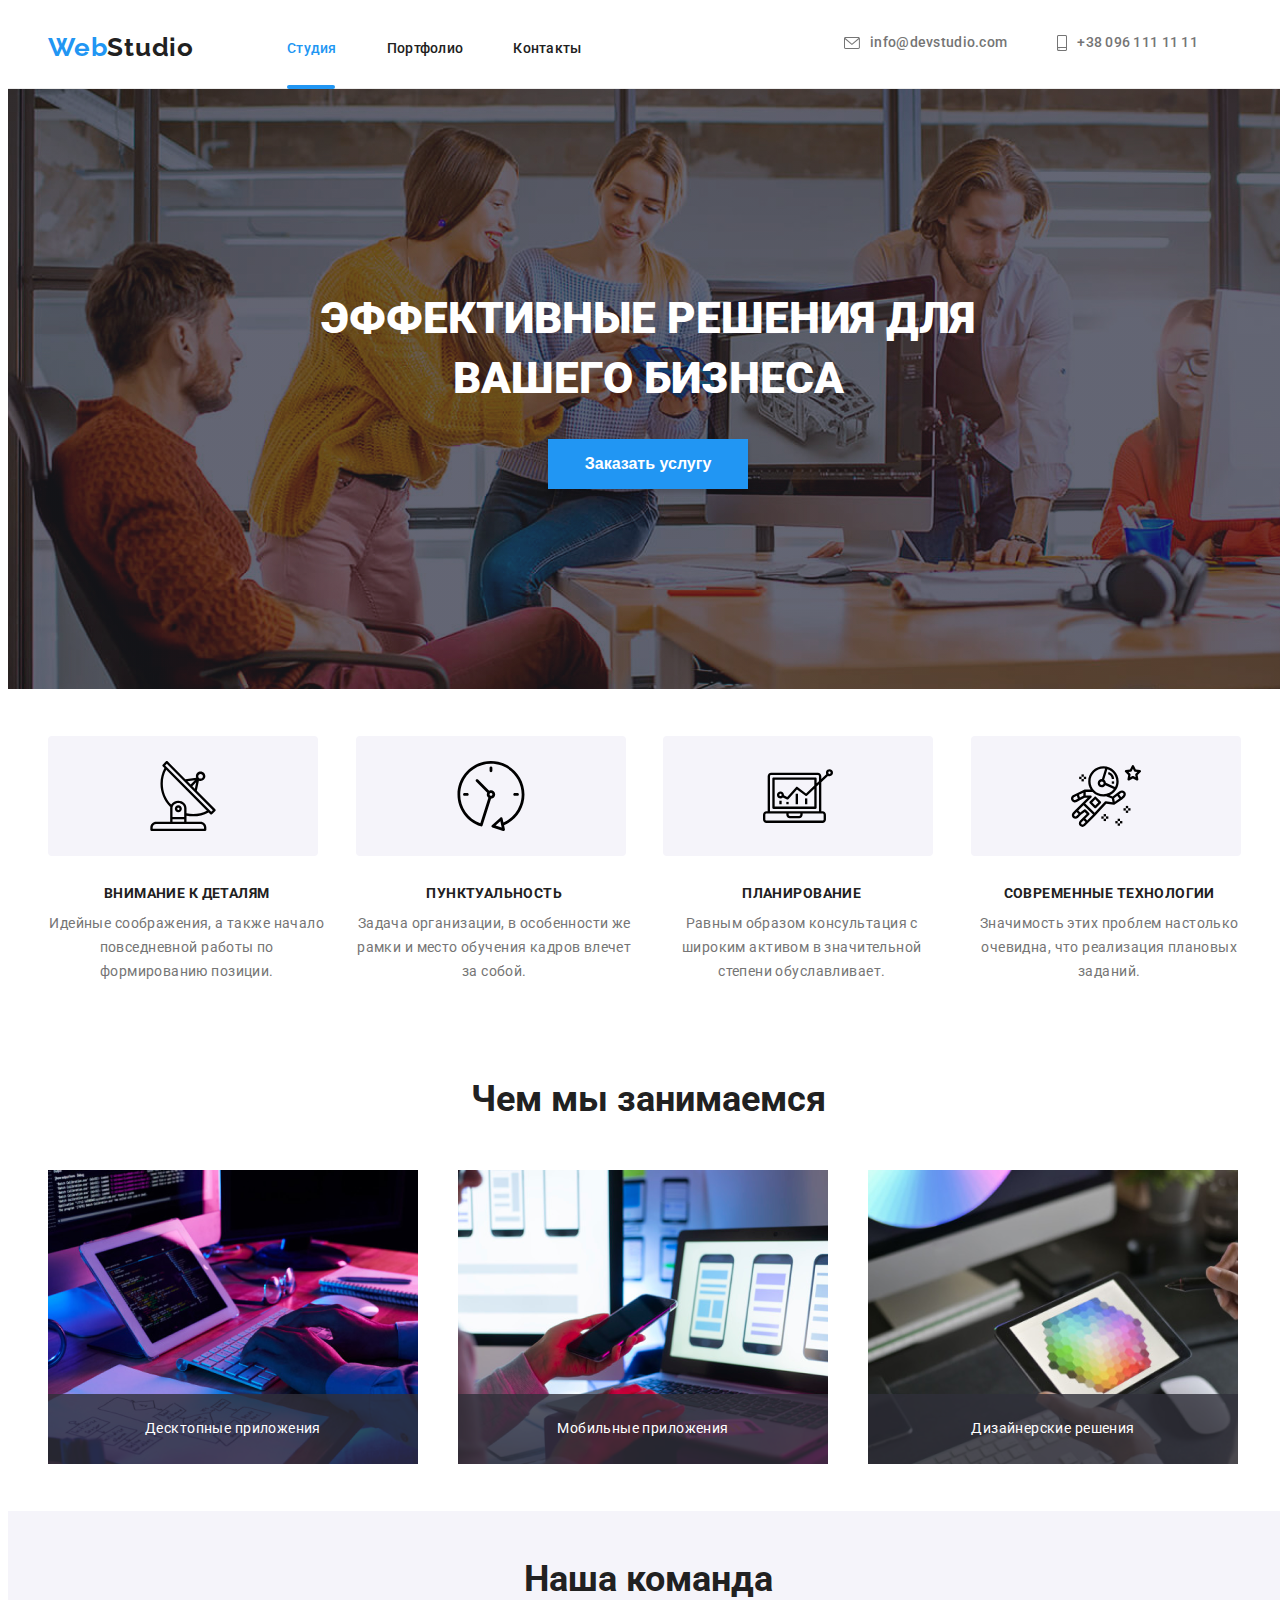
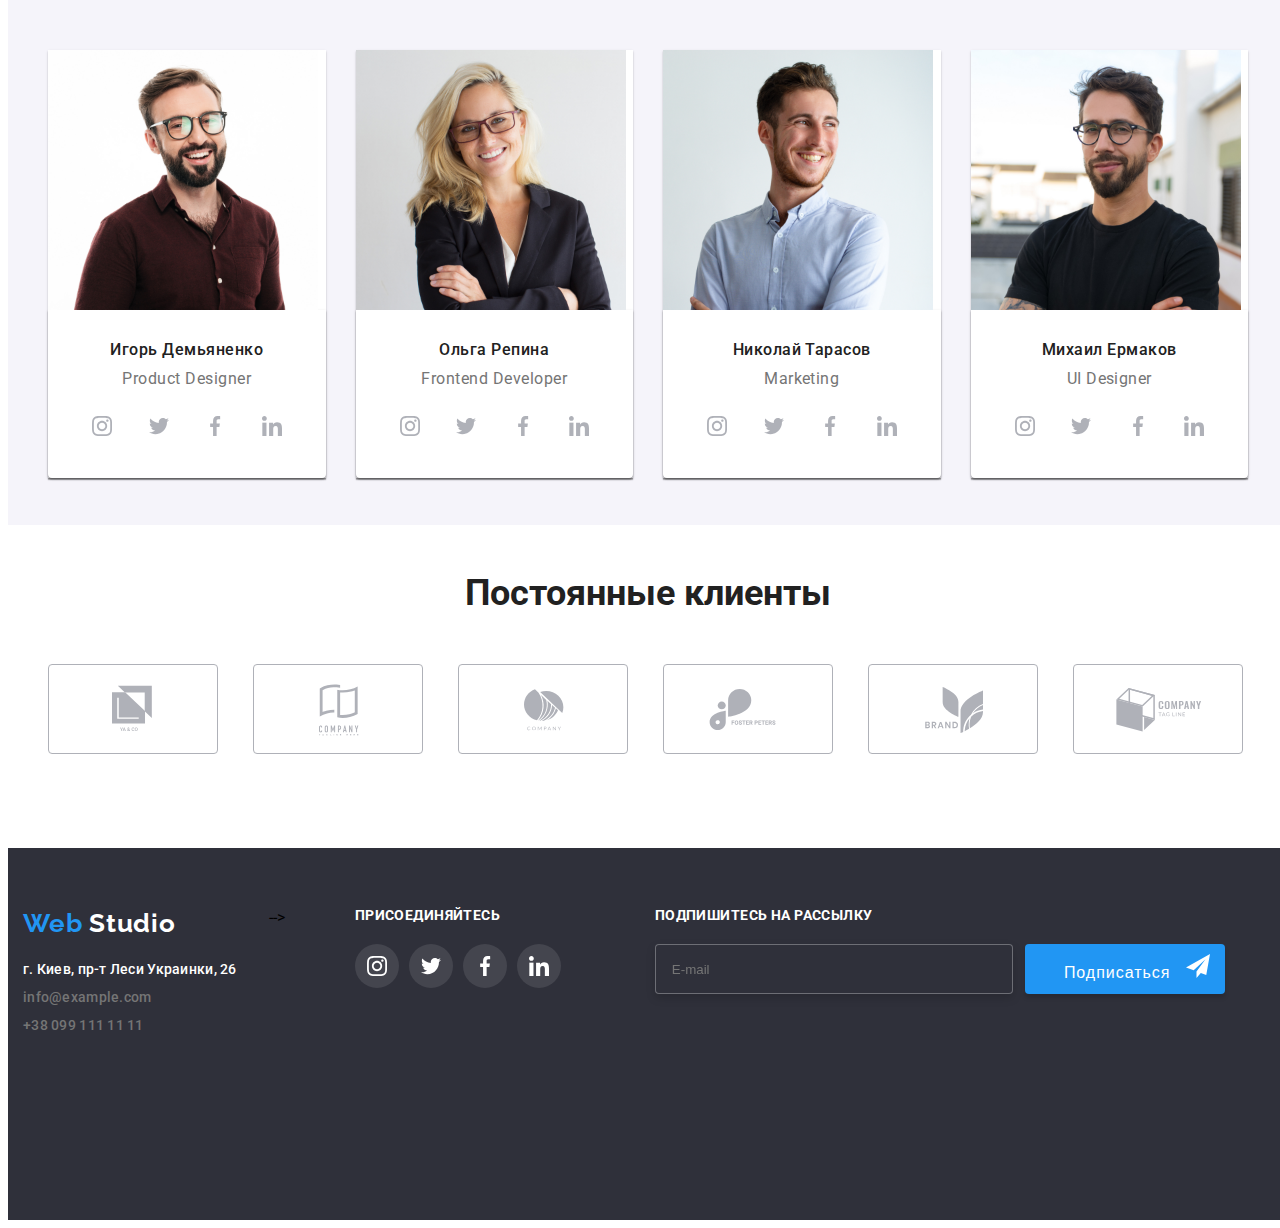
==== index.html @ 60b7816d "клонував репозиторій і скопіював в нього файли попередньої роботи" ====
<!DOCTYPE html>
<html lang="ru">
<head>
    <meta charset="UTF-8">
    <meta http-equiv="X-UA-Compatible" content="IE=edge">
    <meta name="viewport" content="width=device-width, initial-scale=1.0">
    <title>Студия</title>
    <link rel="preconnect" href="https://fonts.gstatic.com">
    <link
        href="https://fonts.googleapis.com/css2?family=Raleway:wght@700&family=Roboto:wght@400;500;700;900&display=swap"
        rel="stylesheet">
    <link rel="stylesheet" href="https://cdnjs.cloudflare.com/ajax/libs/modern-normalize/1.0.0/modern-normalize.min.css"
        integrity="sha512-ISS7cAi1PEhQ8jnbJpJZMd29NlhNj4AWYyLOSp2CE/CsHxTCu+r+t0D2yoJudVrd0/8fTVPUVDzY5Tvli75u/g=="
        crossorigin="anonymous" />
    <link
        rel="stylesheet"
        href="https://cdnjs.cloudflare.com/ajax/libs/animate.css/4.1.1/animate.min.css"
    />
    <link rel="stylesheet" href="./css/main.min.css">
</head>
<body>
    <header class="header">
        <div class="container">
            <nav class="navigation">
                <a class="logo link" href="" lang="en">Web<span class="logo-theme_light">Studio</span></a>
                <ul class="navigation__list list">
                    <li class="navigation__item">
                        <a class="navigation__link link active-link" href="">Студия</a>
                    </li>
                    <li class="navigation__item">
                        <a class="navigation__link link" href="./portfolio.html">Портфолио</a>
                    </li>
                    <li class="navigation__item">
                        <a class="navigation__link link" href="">Контакты</a>
                    </li>
                </ul>
            </nav>
            <a class="contact-link contact-list__link link" href="mailto:info@devstudio.com">
                <svg class="contact-list__icon">
                    <use href="./images/icons.svg#envelope"></use>
                </svg>
                info@devstudio.com
            </a>
            <a class="tel-link tel-list__link link" href="tel:+380961111111">
                <svg class="tel-list__icon">
                    <use href="./images/icons.svg#smartphone"></use>
                </svg>
                +38 096 111 11 11
            </a>
        </div>
    </header>
    <main>
        <!--HERO-->
        <section class="hero">
            <div class="container">
                <h1 class="hero__title">Эффективные решения для вашего бизнеса</h1>
                <button class="modal-btn" type="button" data-modal-open>Заказать услугу</button>
            </div>
        </section>
        <section class="section">
            <!--features-->
            <div class="container">
                <h2 class="visually-hidden">Особенности</h2>
                <ul class="features-list list">
                    <li class="features-list__item">
                        <div class="feature-container__list">
                            <svg class="features-list__icon">
                                <use href="./images/icons.svg#antenna"></use>
                            </svg>
                        </div>
                        <h3 class="titles-list">Внимание к деталям</h3>
                        <p class="titles-list__description">Идейные соображения, а также начало повседневной работы по
                            формированию позиции.</p>
                    </li>
                    <li class="features-list__item">
                        <div class="feature-container__list">
                            <svg class="features-list__icon">
                                <use href="./images/icons.svg#clock"></use>
                            </svg>
                        </div>
                        <h3 class="titles-list">Пунктуальность</h3>
                        <p class="titles-list__description">Задача организации, в особенности же рамки и место обучения
                            кадров влечет за собой.</p>
                    </li>
                    <li class="features-list__item">
                        <div class="feature-container__list">
                            <svg class="features-list__icon">
                                <use href="./images/icons.svg#diagram"></use>
                            </svg>
                        </div>
                        <h3 class="titles-list">Планирование</h3>
                        <p class="titles-list__description">Равным образом консультация с широким активом в значительной
                            степени обуславливает.</p>
                    </li>
                    <li class="features-list__item">
                        <div class="feature-container__list">
                            <svg class="features-list__icon">
                                <use href="./images/icons.svg#astronaut"></use>
                            </svg>
                        </div>
                        <h3 class="titles-list">Современные технологии</h3>
                        <p class="titles-list__description">Значимость этих проблем настолько очевидна, что реализация
                            плановых заданий.</p>
                    </li>
                </ul>
            </div>
        </section>
        <section class="section">
            <!--about-->
            <div class="container">
                <h2 class="title">Чем мы занимаемся</h2>
                <ul class="about-list list">
                    <li class="about-list__item">
                          <img src="./images/about/img.png" alt="Сотрудник работает за компьютером" width="370"
                            height="294">
                        <div class="about-list__wrapper">    
                          <p class="about-text_background">Десктопные приложения</p>
                        </div>    
                    </li>
                    <li class="about-list__item">
                          <img src="./images/about/img-1.png" alt="Сотрудник работает за компьютером" width="370"
                            height="294">
                        <div class="about-list__wrapper">    
                          <p class="about-text_background">Мобильные приложения</p>
                        </div>    
                    </li>
                    <li class="about-list__item">
                         <img src="./images/about/img-2.png" alt="Сотрудник работает за компьютером" width="370"
                            height="294">
                            <div class="about-list__wrapper">
                              <p class="about-text_background">Дизайнерские решения</p>
                            </div>    
                    </li>
                </ul>
            </div>
        </section>
        <section class="section team">
            <!--team-->
            <div class="container">
                <h2 class="title">Наша команда</h2>
                <ul class="team-list list">
                    <li class="team-list__item">
                        <img src="./images/team/igor.jpg" alt="Дизайнер продуктов" width="270" height="260">
                         <div class="team-container">
                            <h4 class="team__title">Игорь Демьяненко</h4>
                            <p class="team-title-description" lang="en">Product Designer</p>
                            <ul class="social-list list">
                                <li class="social-list-item">
                                    <a href="" class="social-list__link link">
                                        <svg class="social-list__icon">
                                            <use href="./images/icons.svg#instagram"></use>
                                        </svg>
                                    </a>
                                </li>
                                <li class="social-list__item">
                                    <a href="" class="social-list__link link">
                                        <svg class="social-list__icon">
                                            <use href="./images/icons.svg#twitter"></use>
                                        </svg>
                                    </a>
                                </li>
                                <li class="social-list__item">
                                    <a href="" class="social-list__link link">
                                        <svg class="social-list__icon">
                                            <use href="./images/icons.svg#facebook"></use>
                                        </svg>
                                    </a>
                                </li>
                                <li class="social-list__item">
                                    <a href="" class="social-list__link link">
                                        <svg class="social-list__icon">
                                            <use href="./images/icons.svg#linkedin"></use>
                                        </svg>
                                    </a>
                                </li>
                            </ul>
                        </div>
                    </li>
                    <li class="team-list__item">
                        <img src="./images/team/olga.jpg" alt="Разработчик интерфейса" width="270" height="260">
                        <div class="team-container">
                            <h4 class="team__title">Ольга Репина</h4>
                            <p class="team-title-description" lang="en">Frontend Developer</p>
                            <ul class="social-list list">
                                <li class="social-list__item">
                                    <a href="" class="social-list__link link">
                                        <svg class="social-list__icon">
                                            <use href="./images/icons.svg#instagram"></use>
                                        </svg>
                                    </a>
                                </li>
                                <li class="social-list__item">
                                    <a href="" class="social-list__link link">
                                        <svg class="social-list__icon">
                                            <use href="./images/icons.svg#twitter"></use>
                                        </svg>
                                    </a>
                                </li>
                                <li class="social-list__item">
                                    <a href="" class="social-list__link link">
                                        <svg class="social-list__icon">
                                            <use href="./images/icons.svg#facebook"></use>
                                        </svg>
                                    </a>
                                </li>
                                <li class="social-list__item">
                                    <a href="" class="social-list__link link">
                                        <svg class="social-list__icon">
                                            <use href="./images/icons.svg#linkedin"></use>
                                        </svg>
                                    </a>
                                </li>
                            </ul>
                        </div>
                    </li>
                    <li class="team-list__item">
                        <img src="./images/team/nicholas.jpg" alt="Маркетинг" width="270" height="260">
                        <div class="team-container">
                            <h4 class="team__title">Николай Тарасов</h4>
                            <p class="team-title-description" lang="en">Marketing</p>
                            <ul class="social-list list">
                                <li class="social-list__item">
                                    <a href="" class="social-list__link link">
                                        <svg class="social-list__icon">
                                            <use href="./images/icons.svg#instagram"></use>
                                        </svg>
                                    </a>
                                </li>
                                <li class="social-list__item">
                                    <a href="" class="social-list__link link">
                                        <svg class="social-list__icon">
                                            <use href="./images/icons.svg#twitter"></use>
                                        </svg>
                                    </a>
                                </li>
                                <li class="social-list__item">
                                    <a href="" class="social-list__link link">
                                        <svg class="social-list__icon">
                                            <use href="./images/icons.svg#facebook"></use>
                                        </svg>
                                    </a>
                                </li>
                                <li class="social-list__item">
                                    <a href="" class="social-list__link link">
                                        <svg class="social-list__icon">
                                            <use href="./images/icons.svg#linkedin"></use>
                                        </svg>
                                    </a>
                                </li>
                            </ul>
                        </div>
                    </li>
                    <li class="team-list__item">
                        <img src="./images/team/mykhailo.jpg" alt="Дизайнер интерфейса пользователя" width="270"
                            height="260">
                        <div class="team-container">
                            <h4 class="team__title">Михаил Ермаков</h4>
                            <p class="team-title-description" lang="en">UI Designer</p>
                            <ul class="social-list list">
                                <li class="social-list__item">
                                    <a href="" class="social-list__link link">
                                        <svg class="social-list__icon">
                                            <use href="./images/icons.svg#instagram"></use>
                                        </svg>
                                    </a>
                                </li>
                                <li class="social-list__item">
                                    <a href="" class="social-list__link link">
                                        <svg class="social-list__icon">
                                            <use href="./images/icons.svg#twitter"></use>
                                        </svg>
                                    </a>
                                </li>
                                <li class="social-list__item">
                                    <a href="" class="social-list__link link">
                                        <svg class="social-list__icon">
                                            <use href="./images/icons.svg#facebook"></use>
                                        </svg>
                                    </a>
                                </li>
                                <li class="social-list__item">
                                    <a href="" class="social-list__link link">
                                        <svg class="social-list__icon">
                                            <use href="./images/icons.svg#linkedin"></use>
                                        </svg>
                                    </a>
                                </li>
                            </ul>
                        </div>
                    </li>
                </ul>
            </div>
        </section>
        <section class="section clients">
            <!--our clients-->
            <div class="container">
                <h2 class="title">Постоянные клиенты</h2>
                <ul class="clients-list list">
                    <li class="clients-list__item">
                        <div class="clients-logo">
                            <a class="clients-logo__link">
                            <svg class="clients-logo__icon" width="44" height="50">
                                <use href="./images/icons.svg#logo1"></use>
                            </svg>
                            </a>
                        </div>
                    </li>
                    <li class="clients-list__item">
                        <div class="clients-logo">
                            <a class="clients-logo__link">
                            <svg class="clients-logo__icon" width="40" height="52">
                                <use href="./images/icons.svg#logo2"></use>
                            </svg>
                            </a>
                        </div>
                    </li>
                    <li class="clients-list__item">
                        <div class="clients-logo">
                            <a class="clients-logo__link">
                            <svg class="clients-logo__icon" width="40" height="42">
                                <use href="./images/icons.svg#logo3"></use>
                            </svg>
                            </a>
                        </div>
                    </li>
                    <li class="clients-list__item">
                        <div class="clients-logo">
                            <a class="clients-logo__link">
                            <svg class="clients-logo__icon" width="80" height="42">
                                <use href="./images/icons.svg#logo4"></use>
                            </svg>
                            </a>
                        </div>
                    </li>
                    <li class="clients-list__item">
                        <div class="clients-logo">
                            <a class="clients-logo__link">
                            <svg class="clients-logo__icon" width="58" height="46">
                                <use href="./images/icons.svg#logo5"></use>
                            </svg>
                            </a>
                        </div>
                    </li>
                    <li class="clients-list__item">
                        <div class="clients-logo">
                            <a class="clients-logo__link">
                            <svg class="clients-logo__icon" width="88" height="44">
                                <use href="./images/icons.svg#logo6"></use>
                            </svg>
                            </a>
                        </div>
                    </li>
                </ul>
            </div>
        </section>
    </main>
    <!--FOOTER-->
    <footer class="footer">
        <div class="container footer-container">
             <div class="footer-address-container">             
                <a class="logo logo-footer link" href="" lang="en">Web
                    <span class="logo-theme_dark">Studio</span>
                </a>
                 <address class="address">
                 <ul class="address-list-footer list">
                     <li class="address-list-footer__item logo-item">
                         <a class="contact-address link" href="https://goo.gl/maps/xCLhZQx8e7ZkGSYM7" target="_blank"
                             rel="noopener noreferrer">г. Киев,
                             пр-т Леси Украинки, 26</a>
                     </li>
                     <li class="address-list-footer__item">
                         <a class="contact-link link" href="mailto:info@example.com">info@example.com</a>
                     </li>
                     <li class="address-list-footer__item">
                         <a class="tel-link link" href="tel:+380991111111">+38 099 111 11 11</a>
                     </li>
                 </ul>
               </address>
             </div>-->
            <div class="social-list-container">
                <p class="titles-list titles-dark-them">Присоединяйтесь</p>
              <ul class="social-list-footer list">
                <li class="social-list-footer__item">
                    <a href="" class="social-list-footer__link link">
                        <svg class="social-list-footer__icon">
                            <use href="./images/icons.svg#instagram"></use>
                        </svg>
                    </a>
                </li>
                <li class="social-list-footer__item">
                    <a href="" class="social-list-footer__link link">
                        <svg class="social-list-footer__icon">
                            <use href="./images/icons.svg#twitter"></use>
                        </svg>
                    </a>
                </li>
                <li class="social-list-footer__item">
                    <a href="" class="social-list-footer__link link">
                        <svg class="social-list-footer__icon">
                            <use href="./images/icons.svg#facebook"></use>
                        </svg>
                    </a>
                </li>
                <li class="social-list-footer__item">
                    <a href="" class="social-list-footer__link link">
                        <svg class="social-list-footer__icon">
                            <use href="./images/icons.svg#linkedin"></use>
                        </svg>
                    </a>
                </li>
              </ul>
            </div>
            <div class="footer-container__subscription">
                <p class="titles-list titles-dark-them">Подпишитесь на рассылку</p>
                <form class="subscription">
                    <input type="email" name="user-mail" class="footer-form__input" required placeholder="E-mail">
                    <button type="submit" class="subscription-btn">Подписаться
                        <svg class="icon-send">
                            <use href="./images/icons.svg#send"></use>
                        </svg>
                    </button>
                </form>
            </div>
        </div>
    </footer>
    <div class="backdrop is-hidden" data-modal>
        <div class="modal">
            <button type="button" class="modal-close-btn" data-modal-close>
                <svg class="close-btn" width="18px" height="18px">
                    <use href="./images/icons.svg#close-black"></use>
                </svg> 
            </button> 
            <form action="#" class="modal-form" autocomplete="off">
              <b class="modal-form__text">Оставьте свои данные, мы вам перезвоним</b>
              <label class="modal-form__field">
                  Имя
                  <span class="modal-form__input-wrapper">
                  <input type="text" name="user-name" class="modal-form__input" required minlength="2">
                  <svg class="modal-form__icon">
                      <use href="./images/icons.svg#person-black"></use>
                  </svg>
                  </span>
              </label>   
              <label class="modal-form__field">
                  Телефон
                  <span class="modal-form__input-wrapper">
                  <input type="tel" name="user-phone" class="modal-form__input" required 
                         pattern="[0-9]{3}-[0-9]{3}-[0-9]{2}-[0-9]{2}" title="096-111-11-11">
                  <svg class="modal-form__icon">
                     <use href="./images/icons.svg#phone-black"></use>
                  </svg>
                    </span>
              </label>  
              <label class="modal-form__field">
                  Почта
                  <span class="modal-form__input-wrapper">
                  <input type="email" name="user-mail" class="modal-form__input" required>
                  <svg class="modal-form__icon">
                      <use href="./images/icons.svg#email-black"></use>
                  </svg>
                  </span>
              </label>
              <label class="modal-form__field modal-comment">
                Комментарий
                <textarea name="user-comment" class="modal-form__comment" placeholder="Введите текст"></textarea>
              </label>
              <label class="modal-form__check-desc">
              <input type="checkbox" name="user-term" class="modal-form__term visually-hidden ">
                <svg class="check__icon">
                    <use href="../images/check.svg#check"></use>
                </svg>
                   Соглашаюсь с рассылкой и принимаю&nbsp;    
                   <a href="" class="checkbox__link link">Условия договора</a>
              </label>
              <button type="submit" class="modal-form__btn">Отправить</button>

            </form>
        </div>
    </div>
 <script src="./js/modal.js"></script>
</body>
</html>
---- css/main.min.css ----
:root{--main-font: "Roboto", sans-serif;--secondary-font: "Raleway", sans-serif;--accent-color: #2196f3;--saction-pt: 47px;--saction-pb: 47px}body{font-family:var(--main-font);width:100%;max-width:100%;overflow-x:hidden}h1,h2,h3,h4,h5,h6,p{margin:0}ul,ol{margin:0;padding:0}img{display:block}.link{text-decoration:none}.list{list-style:none}.address{font-style:normal}.visually-hidden{position:absolute !important;clip:rect(1px 1px 1px 1px);clip:rect(1px, 1px, 1px, 1px);padding:0 !important;border:0 !important;height:1px !important;width:1px !important;overflow:hidden}.container{width:1200px;margin:0 auto;padding-left:15px;padding-right:15px;text-align:center}.section{padding-top:var(--saction-pt);padding-bottom:var(--saction-pb)}.logo{font-family:var(--secondary-font);font-weight:bold;font-size:26px;line-height:1.19;letter-spacing:0.03em;color:#2196f3;margin-right:93px}.logo-theme_light{color:#212121}.logo-theme_dark{color:#ffffff}.contact-list__icon{width:16px;height:12px;margin-right:10px;fill:#757575;transition:color 250ms cubic-bezier(0.4, 0, 0.2, 1)}.contact-link:hover .contact-list__icon,.contact-link:focus .contact-list__icon{fill:var(--accent-color)}.contact-link{font-weight:500;font-size:14px;line-height:1.14;letter-spacing:0.02em;color:#757575;margin-left:auto;margin-right:50px;margin-bottom:9px;transition:color 250ms cubic-bezier(0.4, 0, 0.2, 1)}.contact-link:hover,.contact-link:focus{color:#2196f3}.contact-list__link{display:flex;justify-content:center;align-items:center}.tel-link{font-weight:500;font-size:14px;line-height:1.14;letter-spacing:0.02em;color:#757575;margin-right:50px;margin-bottom:9px;transition:color 250ms cubic-bezier(0.4, 0, 0.2, 1)}.tel-link:hover,.tel-link:focus{color:#2196f3}.tel-list__icon{width:10px;height:16px;margin-right:10px;fill:#757575;transition:color 250ms cubic-bezier(0.4, 0, 0.2, 1)}.tel-link:hover .tel-list__icon,.tel-link:focus .tel-list__icon{fill:var(--accent-color)}.tel-list__link{display:flex;justify-content:center;align-items:center}.title{font-weight:bold;font-size:36px;line-height:1.17;color:#212121;margin-bottom:50px;text-align:center}.social-list{display:flex;align-items:center;justify-content:space-between;margin-left:32px;margin-right:32px}.social-list__link{display:flex;justify-content:center;align-items:center;width:44px;height:44px;border-radius:50%;background-color:#ffffff;transition:background-color 250ms cubic-bezier(0.4, 0, 0.2, 1)}.social-list__link:hover,.social-list__link:focus{background-color:var(--accent-color)}.social-list__icon{width:20px;height:20px;fill:#afb1b8;transition:fill 250ms cubic-bezier(0.4, 0, 0.2, 1)}.social-list__link:hover .social-list__icon,.social-list__link:focus .social-list__icon{fill:#ffffff}.social-list-icon_dark-theme{width:20px;height:20px;fill:#ffffff}.backdrop{position:fixed;top:0;left:0;width:100vw;height:100vh;background:rgba(0,0,0,0.2);transition:250ms cubic-bezier(0.4, 0, 0.2, 1)}.modal{position:absolute;width:528px;min-height:580px;left:50%;top:50%;padding:40px;transform:translate(-50%, -50%);background-color:#FFFFFF;box-shadow:0px 1px 3px rgba(0,0,0,0.12),0px 1px 1px rgba(0,0,0,0.14),0px 2px 1px rgba(0,0,0,0.2);border-radius:4px}.modal-close-btn{position:absolute;top:8px;right:8px;width:30px;height:30px;padding:1px 5px;background:#FFFFFF;border:1px solid rgba(0,0,0,0.1);border-radius:50%;cursor:pointer}.modal-close-btn:hover,.modal-close-btn:focus{fill:var(--accent-color)}.is-hidden{opacity:0;visibility:hidden;pointer-events:none}.modal-form{display:flex;flex-direction:column}.modal-form__text{width:448px;height:23px;margin-bottom:12px;font-size:20px;line-height:1.15;text-align:center;letter-spacing:0.03em;color:#212121}.modal-form__field{margin-bottom:10px;font-size:12px;line-height:1.17;letter-spacing:0.01em;color:#757575}.modal-form__input-wrapper{position:relative;display:block;margin-top:4px}.modal-form__input{width:100%;height:40px;box-sizing:border-box;border-radius:4px;border:1px solid rgba(33,33,33,0.2);padding-left:42px;transition:border-color 250ms cubic-bezier(0.4, 0, 0.2, 1)}.modal-form__input:focus{outline:none;border-color:var(--accent-color)}.modal-form__icon{position:absolute;top:50%;left:12px;width:18px;height:18px;transform:translateY(-50%);transition:fill 250ms cubic-bezier(0.4, 0, 0.2, 1)}.modal-form__input:focus+.modal-form__icon{fill:var(--accent-color)}.modal-comment{margin-bottom:20px}.modal-form__comment{width:100%;height:120px;padding:12px 16px;border:1px solid rgba(33,33,33,0.2);box-sizing:border-box;border-radius:4px;resize:none;transition:border-color 250ms cubic-bezier(0.4, 0, 0.2, 1)}.modal-form__comment::placeholder{font-size:12px;line-height:1.17;letter-spacing:0.01em;color:rgba(117,117,117,0.5)}.modal-form__comment:focus{outline:none;border-color:var(--accent-color)}.modal-form__term{position:absolute;width:1px;height:1px;margin:-1px;border:0;padding:0;clip:rect(0 0 0 0);overflow:hidden}.check__icon{position:absolute;width:16px;height:16px}.modal-form__term:checked+.check__icon{background-color:var(--accent-color);transition:background-color 250ms cubic-bezier(0.4, 0, 0.2, 1)}.modal-form__check-desc{display:flex;align-items:center;position:relative;font-size:14px;line-height:24px;margin-bottom:30px;letter-spacing:0.03em;color:#757575}.modal-form__check-desc::before{display:block;content:"";width:16px;height:16px;margin-right:8px;color:#212121;outline:1px solid #000000;cursor:pointer}.modal-form__term:focus+.modal-form__check-desc::before{box-shadow:0 0 0 2px var(--accent-color)}.checkbox__link{color:var(--accent-color)}.modal-form__btn{width:200px;height:50px;align-self:center;background:#2196F3;box-shadow:0px 4px 4px rgba(0,0,0,0.15);border-radius:4px;border:none;font-size:16px;line-height:1.88;padding:10px 56px;display:flex;align-items:center;text-align:center;letter-spacing:0.06em;cursor:pointer;color:#FFFFFF}.modal-form__btn:focus,.modal-form__btn:hover{background-color:#188CE8;transition:background-color 250ms cubic-bezier(0.4, 0, 0.2, 1)}.header{padding-top:24px;padding-bottom:25px;border-bottom:1px solid #ececec}.header .container{display:flex;align-items:center}.navigation{display:flex;align-items:center}.navigation__list{display:flex;align-items:center}.navigation__link{font-weight:500;font-size:14px;line-height:1.14;letter-spacing:0.02em;color:#212121;transition:color 250ms cubic-bezier(0.4, 0, 0.2, 1)}.navigation__link:hover,.navigation__link:focus{color:#2196f3}.navigation__item:not(:last-child){margin-right:50px}.active-link{color:#2196f3}.active-link::after{display:block;content:"";position:absolute;width:48px;height:4px;margin-top:28px;background:#2196F3;border-radius:2px}.hero{max-width:1600px;margin:0 auto;padding-top:200px;padding-bottom:200px;background:#2f303a;text-align:center;background-image:linear-gradient(rgba(47,48,58,0.4), rgba(47,48,58,0.4)),url("../images/hero/bg.jpg");background-repeat:no-repeat;background-size:cover}.hero__title{font-weight:900;font-size:44px;line-height:1.36;text-transform:uppercase;color:#ffffff;margin-bottom:30px;width:696px;margin-left:auto;margin-right:auto}.modal-btn{font-weight:bold;font-size:16px;line-height:1.9;cursor:pointer;color:#ffffff;background:#2196f3;box-shadow:0px 4px 4px rgba(0,0,0,0.15);min-width:200px;border:none;padding:10px 32px}.features-list{display:flex;margin-left:-30px;margin-top:-30px}.features-list__item{margin-left:30px;margin-top:30px;flex-basis:calc(100% / 4 - 30px)}.feature-container__list{display:flex;justify-content:center;align-items:center;width:270px;height:120px;margin-bottom:30px;background:#f5f4fa;border-radius:4px}.features-list__icon{width:70px;height:70px}.titles-list{font-weight:bold;font-size:14px;line-height:1.14;letter-spacing:0.03em;text-transform:uppercase;color:#212121;margin-bottom:10px}.titles-list__description{font-weight:normal;font-size:14px;line-height:1.71;letter-spacing:0.03em;color:#757575}.about-list{display:flex;margin-left:-30px;margin-top:-30px}.about-list__item{position:relative;margin-left:30px;margin-top:30px;flex-basis:calc(100% / 3 - 30px)}.about-list__wrapper{bottom:0;position:absolute;width:370px;height:70px;background:rgba(47,48,58,0.8)}.about-text_background{margin:27px auto;width:198px;height:16px;font-size:14px;line-height:1.14;text-align:center;letter-spacing:0.03em;color:#FFFFFF}.team{padding-bottom:47px;background:#f5f4fa}.team__title{font-style:normal;font-size:16px;font-weight:500;line-height:1.19;letter-spacing:0.03em;color:#212121;margin-bottom:10px;text-align:center}.team-list{display:flex;margin-left:-30px;margin-top:-30px}.team-container{padding-top:30px;padding-bottom:30px;box-shadow:0px 1px 3px rgba(0,0,0,0.12),0px 1px 1px rgba(0,0,0,0.14),0px 2px 1px rgba(0,0,0,0.2)}.team-list__item{margin-left:30px;margin-top:30px;flex-basis:calc(100% / 4 - 30px);background:#ffffff;box-shadow:0px 1px 3px rgba(0,0,0,0.12),0px 1px 1px rgba(0,0,0,0.14),0px 2px 1px rgba(0,0,0,0.2);border-radius:0px 0px 4px 4px}.team-title-description{font-weight:normal;font-size:16px;line-height:1.19;letter-spacing:0.03em;margin-bottom:16px;color:#757575;text-align:center}.clients{padding-bottom:94px}.clients-list{display:flex;margin-left:-30px;margin-top:-30px;justify-content:center;align-items:center}.clients-list__item{margin-left:30px;margin-top:30px;flex-basis:calc(100% / 6 - 30px)}.clients-logo{width:170px;height:90px;border:1px solid #afb1b8;box-sizing:border-box;border-radius:4px}.clients-logo__link{width:170px;height:90px;display:flex;justify-content:center;align-items:center;transition:color 250ms cubic-bezier(0.4, 0, 0.2, 1)}.clients-logo__icon{fill:#afb1b8;transition:fill 250ms cubic-bezier(0.4, 0, 0.2, 1)}.clients-logo__link:hover .clients-logo__icon,.clients-logo__link:focus .clients-logo__icon{fill:var(--accent-color)}.footer{background-color:#2f303a;margin:0;padding:60px 0}.footer-container{display:flex;width:1600px;height:252px;background:#2f303a}.footer-address-container{display:block;box-sizing:border-box}.address{position:absolute;display:block;margin-top:20px;margin-right:215px;text-align:left}.address-list-footer__item{margin-bottom:9px}.contact-address{font-weight:500;font-size:14px;line-height:1.14;letter-spacing:0.02em;margin-top:20px;color:#ffffff;margin-left:auto;transition:color 250ms cubic-bezier(0.4, 0, 0.2, 1)}.contact-address:hover,.contact-address:focus{color:#2196f3}.logo-footer{margin-top:60px}.social-list-container{width:206px;height:80px;margin:0 0 0 70px;align-items:center;justify-content:flex-start}.titles-dark-them{display:block;margin:0 0 20px 0;padding:0;font-size:14px;line-height:1.14;letter-spacing:0.03em;text-transform:uppercase;text-align:left;color:#ffffff}.social-list-footer{display:flex;align-items:center;justify-content:space-between}.social-list-footer__link{display:flex;justify-content:center;align-items:center;width:44px;height:44px;border-radius:50%;background-color:rgba(255,255,255,0.1);transition:background-color 250ms cubic-bezier(0.4, 0, 0.2, 1)}.social-list-footer__link:hover,.social-list-footer__link:focus{background-color:var(--accent-color)}.social-list-footer__icon{width:20px;height:20px;fill:#ffffff}.footer-container__subscription{margin-left:94px}.subscription{display:flex}.footer-form__input{width:358px;height:50px;padding-left:16px;padding-top:14px;padding-bottom:14px;color:#FFFFFF;background:#2F303A;border:1px solid rgba(255,255,255,0.3);box-sizing:border-box;filter:drop-shadow(0px 4px 4px rgba(0,0,0,0.15));border-radius:4px}.subscription-btn{min-width:200px;height:50px;padding-left:30px;padding-top:10px;padding-bottom:10px;margin-left:12px;background:#2196F3;box-shadow:0px 4px 4px rgba(0,0,0,0.15);border-radius:4px;border:none;font-size:16px;line-height:1.88;text-align:center;letter-spacing:0.06em;color:#FFFFFF}.icon-send{width:24px;height:24px;margin-left:10px;margin-top:auto;margin-bottom:auto;fill:#FFFFFF}
/*# sourceMappingURL=main.min.css.map */
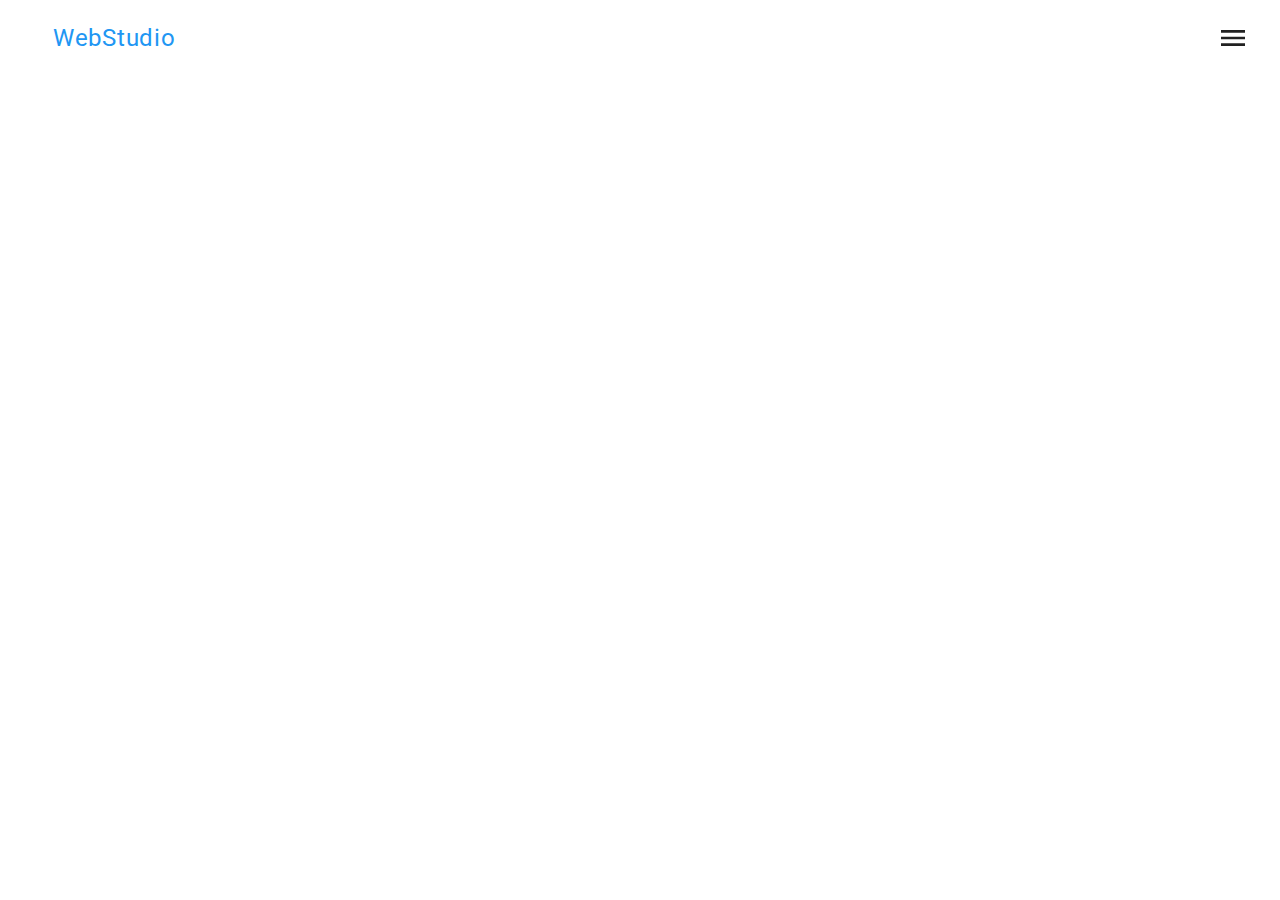
==== commit 7eff9e4e: "хедер закінчив" ====
--- a/index.html
+++ b/index.html
@@ -21,44 +21,64 @@
 <body>
     <header class="header">
         <div class="container">
-            <nav class="navigation">
                 <a class="logo link" href="" lang="en">Web<span class="logo-theme_light">Studio</span></a>
-                <ul class="navigation__list list">
-                    <li class="navigation__item">
-                        <a class="navigation__link link active-link" href="">Студия</a>
-                    </li>
-                    <li class="navigation__item">
-                        <a class="navigation__link link" href="./portfolio.html">Портфолио</a>
-                    </li>
-                    <li class="navigation__item">
-                        <a class="navigation__link link" href="">Контакты</a>
-                    </li>
-                </ul>
-            </nav>
-            <a class="contact-link contact-list__link link" href="mailto:info@devstudio.com">
-                <svg class="contact-list__icon">
-                    <use href="./images/icons.svg#envelope"></use>
+            <button type="button" class="burger__btn" data-menu-button>
+                <svg class="burger__icon">
+                    <use href="./images/icons.svg#burger"></use>
                 </svg>
-                info@devstudio.com
-            </a>
-            <a class="tel-link tel-list__link link" href="tel:+380961111111">
-                <svg class="tel-list__icon">
-                    <use href="./images/icons.svg#smartphone"></use>
+            </button>
+         </div>
+        <div class="mobile-menu" data-menu>
+            <button type="button" class="mobile-menu__close-btn" data-menu-close>
+                <svg class="mobile-menu__close-icon">
+                    <use href="./images/icons.svg#close-black"></use>
                 </svg>
-                +38 096 111 11 11
-            </a>
+            </button>
+            <ul class="mobile-menu__list list">
+               <li class="mobile-menu__item">
+                   <a href="" class="mobile-menu__link link">Студия</a>
+               </li>
+               <li class="mobile-menu__item">
+                   <a href="" class="mobile-menu__link link">Портфолио</a>
+               </li>
+               <li class="mobile-menu__item">
+                   <a href="" class="mobile-menu__link link">Контакты</a>
+               </li>
+            </ul>
+            <ul class="mobile-contact__list list">
+                <li class="mobile-contact__item mobile-tel">
+                    <a class="mobile-tel__link link" href="tel:+380961111111">+38 096 111 11 11</a>
+                </li> 
+                <li class="mobile-contact__item mobile-mail">
+                    <a class="mobile-mail__link link" href="mailto:info@devstudio.com">info@devstudio.com</a>
+                </li>
+            </ul>
+            <ul class="mobile-social__list list">
+                <li class="mobile-social__item">
+                    <a href="" class="mobile-social__link link">Instagram</a>
+                </li>
+                <li class="mobile-social__item">
+                    <a href="" class="mobile-social__link link">Twitter</a>
+                </li>
+                <li class="mobile-social__item">
+                    <a href="" class="mobile-social__link link">Facebook</a>
+                </li>
+                <li class="mobile-social__item">
+                    <a href="" class="mobile-social__link link">LinkedIn</a>
+                </li>
+            </ul>     
         </div>
     </header>
     <main>
         <!--HERO-->
-        <section class="hero">
+       <!-- <section class="hero">
             <div class="container">
                 <h1 class="hero__title">Эффективные решения для вашего бизнеса</h1>
                 <button class="modal-btn" type="button" data-modal-open>Заказать услугу</button>
             </div>
-        </section>
-        <section class="section">
-            <!--features-->
+        </section>-->
+        <!--<section class="section">
+            <!--features--
             <div class="container">
                 <h2 class="visually-hidden">Особенности</h2>
                 <ul class="features-list list">
@@ -104,9 +124,9 @@
                     </li>
                 </ul>
             </div>
-        </section>
-        <section class="section">
-            <!--about-->
+        </section>-->
+        <!--<section class="section">
+            <!--about--
             <div class="container">
                 <h2 class="title">Чем мы занимаемся</h2>
                 <ul class="about-list list">
@@ -133,9 +153,9 @@
                     </li>
                 </ul>
             </div>
-        </section>
-        <section class="section team">
-            <!--team-->
+        </section>-->
+        <!--<section class="section team">
+            <!--team--
             <div class="container">
                 <h2 class="title">Наша команда</h2>
                 <ul class="team-list list">
@@ -290,9 +310,9 @@
                     </li>
                 </ul>
             </div>
-        </section>
-        <section class="section clients">
-            <!--our clients-->
+        </section>-->
+        <!--<section class="section clients">
+            <!--our clients--
             <div class="container">
                 <h2 class="title">Постоянные клиенты</h2>
                 <ul class="clients-list list">
@@ -352,10 +372,10 @@
                     </li>
                 </ul>
             </div>
-        </section>
+        </section>-->
     </main>
     <!--FOOTER-->
-    <footer class="footer">
+    <!--<footer class="footer">
         <div class="container footer-container">
              <div class="footer-address-container">             
                 <a class="logo logo-footer link" href="" lang="en">Web
@@ -376,7 +396,7 @@
                      </li>
                  </ul>
                </address>
-             </div>-->
+             </div>
             <div class="social-list-container">
                 <p class="titles-list titles-dark-them">Присоединяйтесь</p>
               <ul class="social-list-footer list">
@@ -422,8 +442,8 @@
                 </form>
             </div>
         </div>
-    </footer>
-    <div class="backdrop is-hidden" data-modal>
+    </footer>-->
+    <!--<div class="backdrop is-hidden" data-modal>
         <div class="modal">
             <button type="button" class="modal-close-btn" data-modal-close>
                 <svg class="close-btn" width="18px" height="18px">
@@ -476,7 +496,8 @@
 
             </form>
         </div>
-    </div>
- <script src="./js/modal.js"></script>
+    </div>-->
+ <script src = "./js/mobile-menu.js"></script> 
+ <!--<script src="./js/modal.js"></script>-->
 </body>
 </html>--- a/css/main.min.css
+++ b/css/main.min.css
@@ -1,2 +1,2 @@
-:root{--main-font: "Roboto", sans-serif;--secondary-font: "Raleway", sans-serif;--accent-color: #2196f3;--saction-pt: 47px;--saction-pb: 47px}body{font-family:var(--main-font);width:100%;max-width:100%;overflow-x:hidden}h1,h2,h3,h4,h5,h6,p{margin:0}ul,ol{margin:0;padding:0}img{display:block}.link{text-decoration:none}.list{list-style:none}.address{font-style:normal}.visually-hidden{position:absolute !important;clip:rect(1px 1px 1px 1px);clip:rect(1px, 1px, 1px, 1px);padding:0 !important;border:0 !important;height:1px !important;width:1px !important;overflow:hidden}.container{width:1200px;margin:0 auto;padding-left:15px;padding-right:15px;text-align:center}.section{padding-top:var(--saction-pt);padding-bottom:var(--saction-pb)}.logo{font-family:var(--secondary-font);font-weight:bold;font-size:26px;line-height:1.19;letter-spacing:0.03em;color:#2196f3;margin-right:93px}.logo-theme_light{color:#212121}.logo-theme_dark{color:#ffffff}.contact-list__icon{width:16px;height:12px;margin-right:10px;fill:#757575;transition:color 250ms cubic-bezier(0.4, 0, 0.2, 1)}.contact-link:hover .contact-list__icon,.contact-link:focus .contact-list__icon{fill:var(--accent-color)}.contact-link{font-weight:500;font-size:14px;line-height:1.14;letter-spacing:0.02em;color:#757575;margin-left:auto;margin-right:50px;margin-bottom:9px;transition:color 250ms cubic-bezier(0.4, 0, 0.2, 1)}.contact-link:hover,.contact-link:focus{color:#2196f3}.contact-list__link{display:flex;justify-content:center;align-items:center}.tel-link{font-weight:500;font-size:14px;line-height:1.14;letter-spacing:0.02em;color:#757575;margin-right:50px;margin-bottom:9px;transition:color 250ms cubic-bezier(0.4, 0, 0.2, 1)}.tel-link:hover,.tel-link:focus{color:#2196f3}.tel-list__icon{width:10px;height:16px;margin-right:10px;fill:#757575;transition:color 250ms cubic-bezier(0.4, 0, 0.2, 1)}.tel-link:hover .tel-list__icon,.tel-link:focus .tel-list__icon{fill:var(--accent-color)}.tel-list__link{display:flex;justify-content:center;align-items:center}.title{font-weight:bold;font-size:36px;line-height:1.17;color:#212121;margin-bottom:50px;text-align:center}.social-list{display:flex;align-items:center;justify-content:space-between;margin-left:32px;margin-right:32px}.social-list__link{display:flex;justify-content:center;align-items:center;width:44px;height:44px;border-radius:50%;background-color:#ffffff;transition:background-color 250ms cubic-bezier(0.4, 0, 0.2, 1)}.social-list__link:hover,.social-list__link:focus{background-color:var(--accent-color)}.social-list__icon{width:20px;height:20px;fill:#afb1b8;transition:fill 250ms cubic-bezier(0.4, 0, 0.2, 1)}.social-list__link:hover .social-list__icon,.social-list__link:focus .social-list__icon{fill:#ffffff}.social-list-icon_dark-theme{width:20px;height:20px;fill:#ffffff}.backdrop{position:fixed;top:0;left:0;width:100vw;height:100vh;background:rgba(0,0,0,0.2);transition:250ms cubic-bezier(0.4, 0, 0.2, 1)}.modal{position:absolute;width:528px;min-height:580px;left:50%;top:50%;padding:40px;transform:translate(-50%, -50%);background-color:#FFFFFF;box-shadow:0px 1px 3px rgba(0,0,0,0.12),0px 1px 1px rgba(0,0,0,0.14),0px 2px 1px rgba(0,0,0,0.2);border-radius:4px}.modal-close-btn{position:absolute;top:8px;right:8px;width:30px;height:30px;padding:1px 5px;background:#FFFFFF;border:1px solid rgba(0,0,0,0.1);border-radius:50%;cursor:pointer}.modal-close-btn:hover,.modal-close-btn:focus{fill:var(--accent-color)}.is-hidden{opacity:0;visibility:hidden;pointer-events:none}.modal-form{display:flex;flex-direction:column}.modal-form__text{width:448px;height:23px;margin-bottom:12px;font-size:20px;line-height:1.15;text-align:center;letter-spacing:0.03em;color:#212121}.modal-form__field{margin-bottom:10px;font-size:12px;line-height:1.17;letter-spacing:0.01em;color:#757575}.modal-form__input-wrapper{position:relative;display:block;margin-top:4px}.modal-form__input{width:100%;height:40px;box-sizing:border-box;border-radius:4px;border:1px solid rgba(33,33,33,0.2);padding-left:42px;transition:border-color 250ms cubic-bezier(0.4, 0, 0.2, 1)}.modal-form__input:focus{outline:none;border-color:var(--accent-color)}.modal-form__icon{position:absolute;top:50%;left:12px;width:18px;height:18px;transform:translateY(-50%);transition:fill 250ms cubic-bezier(0.4, 0, 0.2, 1)}.modal-form__input:focus+.modal-form__icon{fill:var(--accent-color)}.modal-comment{margin-bottom:20px}.modal-form__comment{width:100%;height:120px;padding:12px 16px;border:1px solid rgba(33,33,33,0.2);box-sizing:border-box;border-radius:4px;resize:none;transition:border-color 250ms cubic-bezier(0.4, 0, 0.2, 1)}.modal-form__comment::placeholder{font-size:12px;line-height:1.17;letter-spacing:0.01em;color:rgba(117,117,117,0.5)}.modal-form__comment:focus{outline:none;border-color:var(--accent-color)}.modal-form__term{position:absolute;width:1px;height:1px;margin:-1px;border:0;padding:0;clip:rect(0 0 0 0);overflow:hidden}.check__icon{position:absolute;width:16px;height:16px}.modal-form__term:checked+.check__icon{background-color:var(--accent-color);transition:background-color 250ms cubic-bezier(0.4, 0, 0.2, 1)}.modal-form__check-desc{display:flex;align-items:center;position:relative;font-size:14px;line-height:24px;margin-bottom:30px;letter-spacing:0.03em;color:#757575}.modal-form__check-desc::before{display:block;content:"";width:16px;height:16px;margin-right:8px;color:#212121;outline:1px solid #000000;cursor:pointer}.modal-form__term:focus+.modal-form__check-desc::before{box-shadow:0 0 0 2px var(--accent-color)}.checkbox__link{color:var(--accent-color)}.modal-form__btn{width:200px;height:50px;align-self:center;background:#2196F3;box-shadow:0px 4px 4px rgba(0,0,0,0.15);border-radius:4px;border:none;font-size:16px;line-height:1.88;padding:10px 56px;display:flex;align-items:center;text-align:center;letter-spacing:0.06em;cursor:pointer;color:#FFFFFF}.modal-form__btn:focus,.modal-form__btn:hover{background-color:#188CE8;transition:background-color 250ms cubic-bezier(0.4, 0, 0.2, 1)}.header{padding-top:24px;padding-bottom:25px;border-bottom:1px solid #ececec}.header .container{display:flex;align-items:center}.navigation{display:flex;align-items:center}.navigation__list{display:flex;align-items:center}.navigation__link{font-weight:500;font-size:14px;line-height:1.14;letter-spacing:0.02em;color:#212121;transition:color 250ms cubic-bezier(0.4, 0, 0.2, 1)}.navigation__link:hover,.navigation__link:focus{color:#2196f3}.navigation__item:not(:last-child){margin-right:50px}.active-link{color:#2196f3}.active-link::after{display:block;content:"";position:absolute;width:48px;height:4px;margin-top:28px;background:#2196F3;border-radius:2px}.hero{max-width:1600px;margin:0 auto;padding-top:200px;padding-bottom:200px;background:#2f303a;text-align:center;background-image:linear-gradient(rgba(47,48,58,0.4), rgba(47,48,58,0.4)),url("../images/hero/bg.jpg");background-repeat:no-repeat;background-size:cover}.hero__title{font-weight:900;font-size:44px;line-height:1.36;text-transform:uppercase;color:#ffffff;margin-bottom:30px;width:696px;margin-left:auto;margin-right:auto}.modal-btn{font-weight:bold;font-size:16px;line-height:1.9;cursor:pointer;color:#ffffff;background:#2196f3;box-shadow:0px 4px 4px rgba(0,0,0,0.15);min-width:200px;border:none;padding:10px 32px}.features-list{display:flex;margin-left:-30px;margin-top:-30px}.features-list__item{margin-left:30px;margin-top:30px;flex-basis:calc(100% / 4 - 30px)}.feature-container__list{display:flex;justify-content:center;align-items:center;width:270px;height:120px;margin-bottom:30px;background:#f5f4fa;border-radius:4px}.features-list__icon{width:70px;height:70px}.titles-list{font-weight:bold;font-size:14px;line-height:1.14;letter-spacing:0.03em;text-transform:uppercase;color:#212121;margin-bottom:10px}.titles-list__description{font-weight:normal;font-size:14px;line-height:1.71;letter-spacing:0.03em;color:#757575}.about-list{display:flex;margin-left:-30px;margin-top:-30px}.about-list__item{position:relative;margin-left:30px;margin-top:30px;flex-basis:calc(100% / 3 - 30px)}.about-list__wrapper{bottom:0;position:absolute;width:370px;height:70px;background:rgba(47,48,58,0.8)}.about-text_background{margin:27px auto;width:198px;height:16px;font-size:14px;line-height:1.14;text-align:center;letter-spacing:0.03em;color:#FFFFFF}.team{padding-bottom:47px;background:#f5f4fa}.team__title{font-style:normal;font-size:16px;font-weight:500;line-height:1.19;letter-spacing:0.03em;color:#212121;margin-bottom:10px;text-align:center}.team-list{display:flex;margin-left:-30px;margin-top:-30px}.team-container{padding-top:30px;padding-bottom:30px;box-shadow:0px 1px 3px rgba(0,0,0,0.12),0px 1px 1px rgba(0,0,0,0.14),0px 2px 1px rgba(0,0,0,0.2)}.team-list__item{margin-left:30px;margin-top:30px;flex-basis:calc(100% / 4 - 30px);background:#ffffff;box-shadow:0px 1px 3px rgba(0,0,0,0.12),0px 1px 1px rgba(0,0,0,0.14),0px 2px 1px rgba(0,0,0,0.2);border-radius:0px 0px 4px 4px}.team-title-description{font-weight:normal;font-size:16px;line-height:1.19;letter-spacing:0.03em;margin-bottom:16px;color:#757575;text-align:center}.clients{padding-bottom:94px}.clients-list{display:flex;margin-left:-30px;margin-top:-30px;justify-content:center;align-items:center}.clients-list__item{margin-left:30px;margin-top:30px;flex-basis:calc(100% / 6 - 30px)}.clients-logo{width:170px;height:90px;border:1px solid #afb1b8;box-sizing:border-box;border-radius:4px}.clients-logo__link{width:170px;height:90px;display:flex;justify-content:center;align-items:center;transition:color 250ms cubic-bezier(0.4, 0, 0.2, 1)}.clients-logo__icon{fill:#afb1b8;transition:fill 250ms cubic-bezier(0.4, 0, 0.2, 1)}.clients-logo__link:hover .clients-logo__icon,.clients-logo__link:focus .clients-logo__icon{fill:var(--accent-color)}.footer{background-color:#2f303a;margin:0;padding:60px 0}.footer-container{display:flex;width:1600px;height:252px;background:#2f303a}.footer-address-container{display:block;box-sizing:border-box}.address{position:absolute;display:block;margin-top:20px;margin-right:215px;text-align:left}.address-list-footer__item{margin-bottom:9px}.contact-address{font-weight:500;font-size:14px;line-height:1.14;letter-spacing:0.02em;margin-top:20px;color:#ffffff;margin-left:auto;transition:color 250ms cubic-bezier(0.4, 0, 0.2, 1)}.contact-address:hover,.contact-address:focus{color:#2196f3}.logo-footer{margin-top:60px}.social-list-container{width:206px;height:80px;margin:0 0 0 70px;align-items:center;justify-content:flex-start}.titles-dark-them{display:block;margin:0 0 20px 0;padding:0;font-size:14px;line-height:1.14;letter-spacing:0.03em;text-transform:uppercase;text-align:left;color:#ffffff}.social-list-footer{display:flex;align-items:center;justify-content:space-between}.social-list-footer__link{display:flex;justify-content:center;align-items:center;width:44px;height:44px;border-radius:50%;background-color:rgba(255,255,255,0.1);transition:background-color 250ms cubic-bezier(0.4, 0, 0.2, 1)}.social-list-footer__link:hover,.social-list-footer__link:focus{background-color:var(--accent-color)}.social-list-footer__icon{width:20px;height:20px;fill:#ffffff}.footer-container__subscription{margin-left:94px}.subscription{display:flex}.footer-form__input{width:358px;height:50px;padding-left:16px;padding-top:14px;padding-bottom:14px;color:#FFFFFF;background:#2F303A;border:1px solid rgba(255,255,255,0.3);box-sizing:border-box;filter:drop-shadow(0px 4px 4px rgba(0,0,0,0.15));border-radius:4px}.subscription-btn{min-width:200px;height:50px;padding-left:30px;padding-top:10px;padding-bottom:10px;margin-left:12px;background:#2196F3;box-shadow:0px 4px 4px rgba(0,0,0,0.15);border-radius:4px;border:none;font-size:16px;line-height:1.88;text-align:center;letter-spacing:0.06em;color:#FFFFFF}.icon-send{width:24px;height:24px;margin-left:10px;margin-top:auto;margin-bottom:auto;fill:#FFFFFF}
+:root{--main-font: "Roboto", sans-serif;--secondary-font: "Raleway", sans-serif;--accent-color: #2196f3;--saction-pt: 47px;--saction-pb: 47px}body{font-family:var(--main-font);width:100%;max-width:100%;overflow-x:hidden}h1,h2,h3,h4,h5,h6,p{margin:0}ul,ol{margin:0;padding:0}img{display:block}.link{text-decoration:none}.list{list-style:none}.address{font-style:normal}.visually-hidden{position:absolute !important;clip:rect(1px 1px 1px 1px);clip:rect(1px, 1px, 1px, 1px);padding:0 !important;border:0 !important;height:1px !important;width:1px !important;overflow:hidden}.container{padding-left:15px;padding-right:15px}.header .container{display:flex;align-items:center;justify-content:space-between}@media screen and (min-width: 480px){.container{width:480px;margin:0 auto}}@media screen and (min-width: 768px){.container{width:768px}}@media screen and (min-width: 1200px){.container{width:1200px}}.section{padding-top:var(--saction-pt);padding-bottom:var(--saction-pb)}.contact-list__link{display:flex;justify-content:center;align-items:center}.title{font-weight:bold;font-size:36px;line-height:1.17;color:#212121;margin-bottom:50px;text-align:center}.social-list{display:flex;align-items:center;justify-content:space-between;margin-left:32px;margin-right:32px}.social-list__link{display:flex;justify-content:center;align-items:center;width:44px;height:44px;border-radius:50%;background-color:#ffffff;transition:background-color 250ms cubic-bezier(0.4, 0, 0.2, 1)}.social-list__link:hover,.social-list__link:focus{background-color:var(--accent-color)}.social-list__icon{width:20px;height:20px;fill:#afb1b8;transition:fill 250ms cubic-bezier(0.4, 0, 0.2, 1)}.social-list__link:hover .social-list__icon,.social-list__link:focus .social-list__icon{fill:#ffffff}.social-list-icon_dark-theme{width:20px;height:20px;fill:#ffffff}.backdrop{position:fixed;top:0;left:0;width:100vw;height:100vh;background:rgba(0,0,0,0.2);transition:250ms cubic-bezier(0.4, 0, 0.2, 1)}.modal{position:absolute;width:528px;min-height:580px;left:50%;top:50%;padding:40px;transform:translate(-50%, -50%);background-color:#FFFFFF;box-shadow:0px 1px 3px rgba(0,0,0,0.12),0px 1px 1px rgba(0,0,0,0.14),0px 2px 1px rgba(0,0,0,0.2);border-radius:4px}.modal-close-btn{position:absolute;top:8px;right:8px;width:30px;height:30px;padding:1px 5px;background:#FFFFFF;border:1px solid rgba(0,0,0,0.1);border-radius:50%;cursor:pointer}.modal-close-btn:hover,.modal-close-btn:focus{fill:var(--accent-color)}.is-hidden{opacity:0;visibility:hidden;pointer-events:none}.modal-form{display:flex;flex-direction:column}.modal-form__text{width:448px;height:23px;margin-bottom:12px;font-size:20px;line-height:1.15;text-align:center;letter-spacing:0.03em;color:#212121}.modal-form__field{margin-bottom:10px;font-size:12px;line-height:1.17;letter-spacing:0.01em;color:#757575}.modal-form__input-wrapper{position:relative;display:block;margin-top:4px}.modal-form__input{width:100%;height:40px;box-sizing:border-box;border-radius:4px;border:1px solid rgba(33,33,33,0.2);padding-left:42px;transition:border-color 250ms cubic-bezier(0.4, 0, 0.2, 1)}.modal-form__input:focus{outline:none;border-color:var(--accent-color)}.modal-form__icon{position:absolute;top:50%;left:12px;width:18px;height:18px;transform:translateY(-50%);transition:fill 250ms cubic-bezier(0.4, 0, 0.2, 1)}.modal-form__input:focus+.modal-form__icon{fill:var(--accent-color)}.modal-comment{margin-bottom:20px}.modal-form__comment{width:100%;height:120px;padding:12px 16px;border:1px solid rgba(33,33,33,0.2);box-sizing:border-box;border-radius:4px;resize:none;transition:border-color 250ms cubic-bezier(0.4, 0, 0.2, 1)}.modal-form__comment::placeholder{font-size:12px;line-height:1.17;letter-spacing:0.01em;color:rgba(117,117,117,0.5)}.modal-form__comment:focus{outline:none;border-color:var(--accent-color)}.modal-form__term{position:absolute;width:1px;height:1px;margin:-1px;border:0;padding:0;clip:rect(0 0 0 0);overflow:hidden}.check__icon{position:absolute;width:16px;height:16px}.modal-form__term:checked+.check__icon{background-color:var(--accent-color);transition:background-color 250ms cubic-bezier(0.4, 0, 0.2, 1)}.modal-form__check-desc{display:flex;align-items:center;position:relative;font-size:14px;line-height:24px;margin-bottom:30px;letter-spacing:0.03em;color:#757575}.modal-form__check-desc::before{display:block;content:"";width:16px;height:16px;margin-right:8px;color:#212121;outline:1px solid #000000;cursor:pointer}.modal-form__term:focus+.modal-form__check-desc::before{box-shadow:0 0 0 2px var(--accent-color)}.checkbox__link{color:var(--accent-color)}.modal-form__btn{width:200px;height:50px;align-self:center;background:#2196F3;box-shadow:0px 4px 4px rgba(0,0,0,0.15);border-radius:4px;border:none;font-size:16px;line-height:1.88;padding:10px 56px;display:flex;align-items:center;text-align:center;letter-spacing:0.06em;cursor:pointer;color:#FFFFFF}.modal-form__btn:focus,.modal-form__btn:hover{background-color:#188CE8;transition:background-color 250ms cubic-bezier(0.4, 0, 0.2, 1)}.header{padding-top:10px;padding-left:10px}.navigation__list{display:none}.contact-link{display:none}.tel-link{display:none}.logo{width:134px;height:28px;left:15px;top:16px;font-size:24px;line-height:28px;letter-spacing:0.03em;color:var(--accent-color)}.burger__btn{width:40px;height:40px}.burger__icon{width:40px;height:40px;fill:#212121;transition:color 250ms cubic-bezier(0.4, 0, 0.2, 1)}.burger__btn:hover .burger__icon,.burger__btn:focus .burger__icon{fill:var(--accent-color)}.burger__btn,.mobile-menu__close-btn{background-color:transparent;border:none;padding:0}.mobile-menu__close-btn{position:absolute;top:10px;right:15px;cursor:pointer}.mobile-menu__close-icon{width:40px;height:40px;fill:#212121;transition:color 250ms cubic-bezier(0.4, 0, 0.2, 1)}.mobile-menu__close-icon :hover{fill:var(--accent-color)}.burger__icon{width:40px;height:40px;fill:#212121}.mobile-menu{position:fixed;top:0;left:0;width:100vw;height:100vh;padding:48px 40px;background-color:#FFFFFF;transform:translateY(-100%);transition:color 250ms cubic-bezier(0.4, 0, 0.2, 1)}.is-open{transform:translateY(0)}.mobile-menu__list{margin-bottom:302px}.mobile-menu__item{margin-bottom:32px}.mobile-menu__link{width:138px;height:48px;font-size:40px;line-height:1.18;text-align:center;letter-spacing:0.02em;color:#212121;transition:color 250ms cubic-bezier(0.4, 0, 0.2, 1)}.mobile-menu__link:hover,.mobile-menu__link:focus{color:var(--accent-color)}.mobile-tel{margin-bottom:32px;width:296px;height:40px;font-size:34px;line-height:1.18;letter-spacing:0.02em}.mobile-tel__link{color:var(--accent-color)}.mobile-mail__link{width:230px;height:28px;font-size:24px;line-height:1.17;letter-spacing:0.02em;color:#757575}.mobile-social__list{display:flex;align-items:center;margin-top:64px;width:100vw;height:22px}.mobile-social__item{margin-right:20px}.mobile-social__link{min-width:58px;height:22px;font-size:18px;line-height:1.22;letter-spacing:0.02em;color:var(--accent-color)}.hero{max-width:1600px;margin:0 auto;padding-top:200px;padding-bottom:200px;background:#2f303a;text-align:center;background-image:linear-gradient(rgba(47,48,58,0.4), rgba(47,48,58,0.4)),url("../images/hero/bg.jpg");background-repeat:no-repeat;background-size:cover}.hero__title{font-weight:900;font-size:44px;line-height:1.36;text-transform:uppercase;color:#ffffff;margin-bottom:30px;width:696px;margin-left:auto;margin-right:auto}.modal-btn{font-weight:bold;font-size:16px;line-height:1.9;cursor:pointer;color:#ffffff;background:#2196f3;box-shadow:0px 4px 4px rgba(0,0,0,0.15);min-width:200px;border:none;padding:10px 32px}.features-list{display:flex;margin-left:-30px;margin-top:-30px}.features-list__item{margin-left:30px;margin-top:30px;flex-basis:calc(100% / 4 - 30px)}.feature-container__list{display:flex;justify-content:center;align-items:center;width:270px;height:120px;margin-bottom:30px;background:#f5f4fa;border-radius:4px}.features-list__icon{width:70px;height:70px}.titles-list{font-weight:bold;font-size:14px;line-height:1.14;letter-spacing:0.03em;text-transform:uppercase;color:#212121;margin-bottom:10px}.titles-list__description{font-weight:normal;font-size:14px;line-height:1.71;letter-spacing:0.03em;color:#757575}.about-list{display:flex;margin-left:-30px;margin-top:-30px}.about-list__item{position:relative;margin-left:30px;margin-top:30px;flex-basis:calc(100% / 3 - 30px)}.about-list__wrapper{bottom:0;position:absolute;width:370px;height:70px;background:rgba(47,48,58,0.8)}.about-text_background{margin:27px auto;width:198px;height:16px;font-size:14px;line-height:1.14;text-align:center;letter-spacing:0.03em;color:#FFFFFF}.team{padding-bottom:47px;background:#f5f4fa}.team__title{font-style:normal;font-size:16px;font-weight:500;line-height:1.19;letter-spacing:0.03em;color:#212121;margin-bottom:10px;text-align:center}.team-list{display:flex;margin-left:-30px;margin-top:-30px}.team-container{padding-top:30px;padding-bottom:30px;box-shadow:0px 1px 3px rgba(0,0,0,0.12),0px 1px 1px rgba(0,0,0,0.14),0px 2px 1px rgba(0,0,0,0.2)}.team-list__item{margin-left:30px;margin-top:30px;flex-basis:calc(100% / 4 - 30px);background:#ffffff;box-shadow:0px 1px 3px rgba(0,0,0,0.12),0px 1px 1px rgba(0,0,0,0.14),0px 2px 1px rgba(0,0,0,0.2);border-radius:0px 0px 4px 4px}.team-title-description{font-weight:normal;font-size:16px;line-height:1.19;letter-spacing:0.03em;margin-bottom:16px;color:#757575;text-align:center}.clients{padding-bottom:94px}.clients-list{display:flex;margin-left:-30px;margin-top:-30px;justify-content:center;align-items:center}.clients-list__item{margin-left:30px;margin-top:30px;flex-basis:calc(100% / 6 - 30px)}.clients-logo{width:170px;height:90px;border:1px solid #afb1b8;box-sizing:border-box;border-radius:4px}.clients-logo__link{width:170px;height:90px;display:flex;justify-content:center;align-items:center;transition:color 250ms cubic-bezier(0.4, 0, 0.2, 1)}.clients-logo__icon{fill:#afb1b8;transition:fill 250ms cubic-bezier(0.4, 0, 0.2, 1)}.clients-logo__link:hover .clients-logo__icon,.clients-logo__link:focus .clients-logo__icon{fill:var(--accent-color)}.footer{background-color:#2f303a;margin:0;padding:60px 0}.footer-container{display:flex;width:1600px;height:252px;background:#2f303a}.footer-address-container{display:block;box-sizing:border-box}.address{position:absolute;display:block;margin-top:20px;margin-right:215px;text-align:left}.address-list-footer__item{margin-bottom:9px}.contact-address{font-weight:500;font-size:14px;line-height:1.14;letter-spacing:0.02em;margin-top:20px;color:#ffffff;margin-left:auto;transition:color 250ms cubic-bezier(0.4, 0, 0.2, 1)}.contact-address:hover,.contact-address:focus{color:#2196f3}.logo-footer{margin-top:60px}.social-list-container{width:206px;height:80px;margin:0 0 0 70px;align-items:center;justify-content:flex-start}.titles-dark-them{display:block;margin:0 0 20px 0;padding:0;font-size:14px;line-height:1.14;letter-spacing:0.03em;text-transform:uppercase;text-align:left;color:#ffffff}.social-list-footer{display:flex;align-items:center;justify-content:space-between}.social-list-footer__link{display:flex;justify-content:center;align-items:center;width:44px;height:44px;border-radius:50%;background-color:rgba(255,255,255,0.1);transition:background-color 250ms cubic-bezier(0.4, 0, 0.2, 1)}.social-list-footer__link:hover,.social-list-footer__link:focus{background-color:var(--accent-color)}.social-list-footer__icon{width:20px;height:20px;fill:#ffffff}.footer-container__subscription{margin-left:94px}.subscription{display:flex}.footer-form__input{width:358px;height:50px;padding-left:16px;padding-top:14px;padding-bottom:14px;color:#FFFFFF;background:#2F303A;border:1px solid rgba(255,255,255,0.3);box-sizing:border-box;filter:drop-shadow(0px 4px 4px rgba(0,0,0,0.15));border-radius:4px}.subscription-btn{min-width:200px;height:50px;padding-left:30px;padding-top:10px;padding-bottom:10px;margin-left:12px;background:#2196F3;box-shadow:0px 4px 4px rgba(0,0,0,0.15);border-radius:4px;border:none;font-size:16px;line-height:1.88;text-align:center;letter-spacing:0.06em;color:#FFFFFF}.icon-send{width:24px;height:24px;margin-left:10px;margin-top:auto;margin-bottom:auto;fill:#FFFFFF}
 /*# sourceMappingURL=main.min.css.map */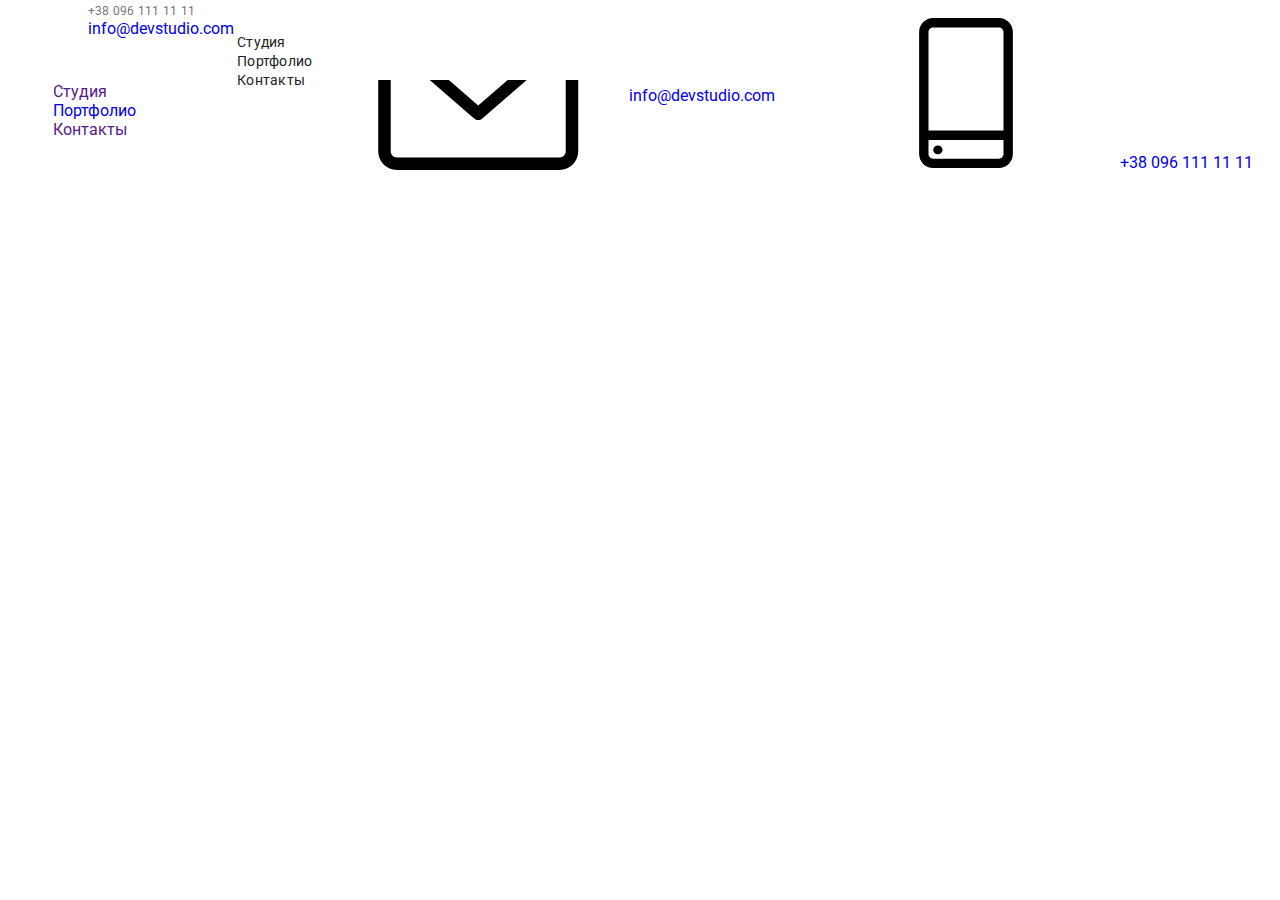
==== commit 2fa2a493: "хедер планшет" ====
--- a/index.html
+++ b/index.html
@@ -21,12 +21,37 @@
 <body>
     <header class="header">
         <div class="container">
+            <nav class="navigation">
                 <a class="logo link" href="" lang="en">Web<span class="logo-theme_light">Studio</span></a>
+                <ul class="navigation__list list">
+                    <li class="navigation__item">
+                        <a class="navigation__link link active-link" href="">Студия</a>
+                    </li>
+                    <li class="navigation__item">
+                        <a class="navigation__link link" href="./portfolio.html">Портфолио</a>
+                    </li>
+                    <li class="navigation__item">
+                        <a class="navigation__link link" href="">Контакты</a>
+                    </li>
+                </ul>
+            </nav>
             <button type="button" class="burger__btn" data-menu-button>
                 <svg class="burger__icon">
                     <use href="./images/icons.svg#burger"></use>
                 </svg>
             </button>
+            <a class="contact-link contact-list__link link" href="mailto:info@devstudio.com">
+                <svg class="contact-list__icon">
+                    <use href="./images/icons.svg#envelope"></use>
+                </svg>
+                info@devstudio.com
+            </a>
+            <a class="tel-link tel-list__link link" href="tel:+380961111111">
+                <svg class="tel-list__icon">
+                    <use href="./images/icons.svg#smartphone"></use>
+                </svg>
+                +38 096 111 11 11
+            </a>
          </div>
         <div class="mobile-menu" data-menu>
             <button type="button" class="mobile-menu__close-btn" data-menu-close>
@@ -67,6 +92,27 @@
                     <a href="" class="mobile-social__link link">LinkedIn</a>
                 </li>
             </ul>     
+        </div>
+        <div class="tablet-menu">
+            <ul class="tablet-menu__list list">
+               <li class="tablet-menu__item">
+                   <a href="" class="tablet-menu__link active-link link">Студия</a>
+               </li>
+               <li class="tablet-menu__item">
+                   <a href="" class="tablet-menu__link link">Портфолио</a>
+               </li>
+               <li class="tablet-menu__item">
+                   <a href="" class="tablet-menu__link link">Контакты</a>
+               </li>
+            </ul>
+            <ul class="tablet-contact__list list">
+                <li class="tablet-contact__item mobile-tel">
+                    <a class="tablet-tel__link link" href="tel:+380961111111">+38 096 111 11 11</a>
+                </li> 
+                <li class="tablet-contact__item mobile-mail">
+                    <a class="tablet-mail__link link" href="mailto:info@devstudio.com">info@devstudio.com</a>
+                </li>
+            </ul>   
         </div>
     </header>
     <main>
--- a/css/main.min.css
+++ b/css/main.min.css
@@ -1,2 +1,2 @@
-:root{--main-font: "Roboto", sans-serif;--secondary-font: "Raleway", sans-serif;--accent-color: #2196f3;--saction-pt: 47px;--saction-pb: 47px}body{font-family:var(--main-font);width:100%;max-width:100%;overflow-x:hidden}h1,h2,h3,h4,h5,h6,p{margin:0}ul,ol{margin:0;padding:0}img{display:block}.link{text-decoration:none}.list{list-style:none}.address{font-style:normal}.visually-hidden{position:absolute !important;clip:rect(1px 1px 1px 1px);clip:rect(1px, 1px, 1px, 1px);padding:0 !important;border:0 !important;height:1px !important;width:1px !important;overflow:hidden}.container{padding-left:15px;padding-right:15px}.header .container{display:flex;align-items:center;justify-content:space-between}@media screen and (min-width: 480px){.container{width:480px;margin:0 auto}}@media screen and (min-width: 768px){.container{width:768px}}@media screen and (min-width: 1200px){.container{width:1200px}}.section{padding-top:var(--saction-pt);padding-bottom:var(--saction-pb)}.contact-list__link{display:flex;justify-content:center;align-items:center}.title{font-weight:bold;font-size:36px;line-height:1.17;color:#212121;margin-bottom:50px;text-align:center}.social-list{display:flex;align-items:center;justify-content:space-between;margin-left:32px;margin-right:32px}.social-list__link{display:flex;justify-content:center;align-items:center;width:44px;height:44px;border-radius:50%;background-color:#ffffff;transition:background-color 250ms cubic-bezier(0.4, 0, 0.2, 1)}.social-list__link:hover,.social-list__link:focus{background-color:var(--accent-color)}.social-list__icon{width:20px;height:20px;fill:#afb1b8;transition:fill 250ms cubic-bezier(0.4, 0, 0.2, 1)}.social-list__link:hover .social-list__icon,.social-list__link:focus .social-list__icon{fill:#ffffff}.social-list-icon_dark-theme{width:20px;height:20px;fill:#ffffff}.backdrop{position:fixed;top:0;left:0;width:100vw;height:100vh;background:rgba(0,0,0,0.2);transition:250ms cubic-bezier(0.4, 0, 0.2, 1)}.modal{position:absolute;width:528px;min-height:580px;left:50%;top:50%;padding:40px;transform:translate(-50%, -50%);background-color:#FFFFFF;box-shadow:0px 1px 3px rgba(0,0,0,0.12),0px 1px 1px rgba(0,0,0,0.14),0px 2px 1px rgba(0,0,0,0.2);border-radius:4px}.modal-close-btn{position:absolute;top:8px;right:8px;width:30px;height:30px;padding:1px 5px;background:#FFFFFF;border:1px solid rgba(0,0,0,0.1);border-radius:50%;cursor:pointer}.modal-close-btn:hover,.modal-close-btn:focus{fill:var(--accent-color)}.is-hidden{opacity:0;visibility:hidden;pointer-events:none}.modal-form{display:flex;flex-direction:column}.modal-form__text{width:448px;height:23px;margin-bottom:12px;font-size:20px;line-height:1.15;text-align:center;letter-spacing:0.03em;color:#212121}.modal-form__field{margin-bottom:10px;font-size:12px;line-height:1.17;letter-spacing:0.01em;color:#757575}.modal-form__input-wrapper{position:relative;display:block;margin-top:4px}.modal-form__input{width:100%;height:40px;box-sizing:border-box;border-radius:4px;border:1px solid rgba(33,33,33,0.2);padding-left:42px;transition:border-color 250ms cubic-bezier(0.4, 0, 0.2, 1)}.modal-form__input:focus{outline:none;border-color:var(--accent-color)}.modal-form__icon{position:absolute;top:50%;left:12px;width:18px;height:18px;transform:translateY(-50%);transition:fill 250ms cubic-bezier(0.4, 0, 0.2, 1)}.modal-form__input:focus+.modal-form__icon{fill:var(--accent-color)}.modal-comment{margin-bottom:20px}.modal-form__comment{width:100%;height:120px;padding:12px 16px;border:1px solid rgba(33,33,33,0.2);box-sizing:border-box;border-radius:4px;resize:none;transition:border-color 250ms cubic-bezier(0.4, 0, 0.2, 1)}.modal-form__comment::placeholder{font-size:12px;line-height:1.17;letter-spacing:0.01em;color:rgba(117,117,117,0.5)}.modal-form__comment:focus{outline:none;border-color:var(--accent-color)}.modal-form__term{position:absolute;width:1px;height:1px;margin:-1px;border:0;padding:0;clip:rect(0 0 0 0);overflow:hidden}.check__icon{position:absolute;width:16px;height:16px}.modal-form__term:checked+.check__icon{background-color:var(--accent-color);transition:background-color 250ms cubic-bezier(0.4, 0, 0.2, 1)}.modal-form__check-desc{display:flex;align-items:center;position:relative;font-size:14px;line-height:24px;margin-bottom:30px;letter-spacing:0.03em;color:#757575}.modal-form__check-desc::before{display:block;content:"";width:16px;height:16px;margin-right:8px;color:#212121;outline:1px solid #000000;cursor:pointer}.modal-form__term:focus+.modal-form__check-desc::before{box-shadow:0 0 0 2px var(--accent-color)}.checkbox__link{color:var(--accent-color)}.modal-form__btn{width:200px;height:50px;align-self:center;background:#2196F3;box-shadow:0px 4px 4px rgba(0,0,0,0.15);border-radius:4px;border:none;font-size:16px;line-height:1.88;padding:10px 56px;display:flex;align-items:center;text-align:center;letter-spacing:0.06em;cursor:pointer;color:#FFFFFF}.modal-form__btn:focus,.modal-form__btn:hover{background-color:#188CE8;transition:background-color 250ms cubic-bezier(0.4, 0, 0.2, 1)}.header{padding-top:10px;padding-left:10px}.navigation__list{display:none}.contact-link{display:none}.tel-link{display:none}.logo{width:134px;height:28px;left:15px;top:16px;font-size:24px;line-height:28px;letter-spacing:0.03em;color:var(--accent-color)}.burger__btn{width:40px;height:40px}.burger__icon{width:40px;height:40px;fill:#212121;transition:color 250ms cubic-bezier(0.4, 0, 0.2, 1)}.burger__btn:hover .burger__icon,.burger__btn:focus .burger__icon{fill:var(--accent-color)}.burger__btn,.mobile-menu__close-btn{background-color:transparent;border:none;padding:0}.mobile-menu__close-btn{position:absolute;top:10px;right:15px;cursor:pointer}.mobile-menu__close-icon{width:40px;height:40px;fill:#212121;transition:color 250ms cubic-bezier(0.4, 0, 0.2, 1)}.mobile-menu__close-icon :hover{fill:var(--accent-color)}.burger__icon{width:40px;height:40px;fill:#212121}.mobile-menu{position:fixed;top:0;left:0;width:100vw;height:100vh;padding:48px 40px;background-color:#FFFFFF;transform:translateY(-100%);transition:color 250ms cubic-bezier(0.4, 0, 0.2, 1)}.is-open{transform:translateY(0)}.mobile-menu__list{margin-bottom:302px}.mobile-menu__item{margin-bottom:32px}.mobile-menu__link{width:138px;height:48px;font-size:40px;line-height:1.18;text-align:center;letter-spacing:0.02em;color:#212121;transition:color 250ms cubic-bezier(0.4, 0, 0.2, 1)}.mobile-menu__link:hover,.mobile-menu__link:focus{color:var(--accent-color)}.mobile-tel{margin-bottom:32px;width:296px;height:40px;font-size:34px;line-height:1.18;letter-spacing:0.02em}.mobile-tel__link{color:var(--accent-color)}.mobile-mail__link{width:230px;height:28px;font-size:24px;line-height:1.17;letter-spacing:0.02em;color:#757575}.mobile-social__list{display:flex;align-items:center;margin-top:64px;width:100vw;height:22px}.mobile-social__item{margin-right:20px}.mobile-social__link{min-width:58px;height:22px;font-size:18px;line-height:1.22;letter-spacing:0.02em;color:var(--accent-color)}.hero{max-width:1600px;margin:0 auto;padding-top:200px;padding-bottom:200px;background:#2f303a;text-align:center;background-image:linear-gradient(rgba(47,48,58,0.4), rgba(47,48,58,0.4)),url("../images/hero/bg.jpg");background-repeat:no-repeat;background-size:cover}.hero__title{font-weight:900;font-size:44px;line-height:1.36;text-transform:uppercase;color:#ffffff;margin-bottom:30px;width:696px;margin-left:auto;margin-right:auto}.modal-btn{font-weight:bold;font-size:16px;line-height:1.9;cursor:pointer;color:#ffffff;background:#2196f3;box-shadow:0px 4px 4px rgba(0,0,0,0.15);min-width:200px;border:none;padding:10px 32px}.features-list{display:flex;margin-left:-30px;margin-top:-30px}.features-list__item{margin-left:30px;margin-top:30px;flex-basis:calc(100% / 4 - 30px)}.feature-container__list{display:flex;justify-content:center;align-items:center;width:270px;height:120px;margin-bottom:30px;background:#f5f4fa;border-radius:4px}.features-list__icon{width:70px;height:70px}.titles-list{font-weight:bold;font-size:14px;line-height:1.14;letter-spacing:0.03em;text-transform:uppercase;color:#212121;margin-bottom:10px}.titles-list__description{font-weight:normal;font-size:14px;line-height:1.71;letter-spacing:0.03em;color:#757575}.about-list{display:flex;margin-left:-30px;margin-top:-30px}.about-list__item{position:relative;margin-left:30px;margin-top:30px;flex-basis:calc(100% / 3 - 30px)}.about-list__wrapper{bottom:0;position:absolute;width:370px;height:70px;background:rgba(47,48,58,0.8)}.about-text_background{margin:27px auto;width:198px;height:16px;font-size:14px;line-height:1.14;text-align:center;letter-spacing:0.03em;color:#FFFFFF}.team{padding-bottom:47px;background:#f5f4fa}.team__title{font-style:normal;font-size:16px;font-weight:500;line-height:1.19;letter-spacing:0.03em;color:#212121;margin-bottom:10px;text-align:center}.team-list{display:flex;margin-left:-30px;margin-top:-30px}.team-container{padding-top:30px;padding-bottom:30px;box-shadow:0px 1px 3px rgba(0,0,0,0.12),0px 1px 1px rgba(0,0,0,0.14),0px 2px 1px rgba(0,0,0,0.2)}.team-list__item{margin-left:30px;margin-top:30px;flex-basis:calc(100% / 4 - 30px);background:#ffffff;box-shadow:0px 1px 3px rgba(0,0,0,0.12),0px 1px 1px rgba(0,0,0,0.14),0px 2px 1px rgba(0,0,0,0.2);border-radius:0px 0px 4px 4px}.team-title-description{font-weight:normal;font-size:16px;line-height:1.19;letter-spacing:0.03em;margin-bottom:16px;color:#757575;text-align:center}.clients{padding-bottom:94px}.clients-list{display:flex;margin-left:-30px;margin-top:-30px;justify-content:center;align-items:center}.clients-list__item{margin-left:30px;margin-top:30px;flex-basis:calc(100% / 6 - 30px)}.clients-logo{width:170px;height:90px;border:1px solid #afb1b8;box-sizing:border-box;border-radius:4px}.clients-logo__link{width:170px;height:90px;display:flex;justify-content:center;align-items:center;transition:color 250ms cubic-bezier(0.4, 0, 0.2, 1)}.clients-logo__icon{fill:#afb1b8;transition:fill 250ms cubic-bezier(0.4, 0, 0.2, 1)}.clients-logo__link:hover .clients-logo__icon,.clients-logo__link:focus .clients-logo__icon{fill:var(--accent-color)}.footer{background-color:#2f303a;margin:0;padding:60px 0}.footer-container{display:flex;width:1600px;height:252px;background:#2f303a}.footer-address-container{display:block;box-sizing:border-box}.address{position:absolute;display:block;margin-top:20px;margin-right:215px;text-align:left}.address-list-footer__item{margin-bottom:9px}.contact-address{font-weight:500;font-size:14px;line-height:1.14;letter-spacing:0.02em;margin-top:20px;color:#ffffff;margin-left:auto;transition:color 250ms cubic-bezier(0.4, 0, 0.2, 1)}.contact-address:hover,.contact-address:focus{color:#2196f3}.logo-footer{margin-top:60px}.social-list-container{width:206px;height:80px;margin:0 0 0 70px;align-items:center;justify-content:flex-start}.titles-dark-them{display:block;margin:0 0 20px 0;padding:0;font-size:14px;line-height:1.14;letter-spacing:0.03em;text-transform:uppercase;text-align:left;color:#ffffff}.social-list-footer{display:flex;align-items:center;justify-content:space-between}.social-list-footer__link{display:flex;justify-content:center;align-items:center;width:44px;height:44px;border-radius:50%;background-color:rgba(255,255,255,0.1);transition:background-color 250ms cubic-bezier(0.4, 0, 0.2, 1)}.social-list-footer__link:hover,.social-list-footer__link:focus{background-color:var(--accent-color)}.social-list-footer__icon{width:20px;height:20px;fill:#ffffff}.footer-container__subscription{margin-left:94px}.subscription{display:flex}.footer-form__input{width:358px;height:50px;padding-left:16px;padding-top:14px;padding-bottom:14px;color:#FFFFFF;background:#2F303A;border:1px solid rgba(255,255,255,0.3);box-sizing:border-box;filter:drop-shadow(0px 4px 4px rgba(0,0,0,0.15));border-radius:4px}.subscription-btn{min-width:200px;height:50px;padding-left:30px;padding-top:10px;padding-bottom:10px;margin-left:12px;background:#2196F3;box-shadow:0px 4px 4px rgba(0,0,0,0.15);border-radius:4px;border:none;font-size:16px;line-height:1.88;text-align:center;letter-spacing:0.06em;color:#FFFFFF}.icon-send{width:24px;height:24px;margin-left:10px;margin-top:auto;margin-bottom:auto;fill:#FFFFFF}
+:root{--main-font: "Roboto", sans-serif;--secondary-font: "Raleway", sans-serif;--accent-color: #2196f3;--saction-pt: 47px;--saction-pb: 47px}body{font-family:var(--main-font);width:100%;max-width:100%;overflow-x:hidden}h1,h2,h3,h4,h5,h6,p{margin:0}ul,ol{margin:0;padding:0}img{display:block}.link{text-decoration:none}.list{list-style:none}.address{font-style:normal}.visually-hidden{position:absolute !important;clip:rect(1px 1px 1px 1px);clip:rect(1px, 1px, 1px, 1px);padding:0 !important;border:0 !important;height:1px !important;width:1px !important;overflow:hidden}.container{padding-left:15px;padding-right:15px}.header .container{display:flex;align-items:center;justify-content:space-between}@media screen and (min-width: 480px){.container{width:480px;margin:0 auto}}@media screen and (min-width: 768px){.container{width:768px}}@media screen and (min-width: 1200px){.container{width:1200px}}.section{padding-top:var(--saction-pt);padding-bottom:var(--saction-pb)}.logo{font-family:var(--secondary-font);font-weight:bold;font-size:26px;line-height:1.19;letter-spacing:0.03em;color:#2196f3;margin-right:93px}.logo-theme_light{color:#212121}.logo-theme_dark{color:#ffffff}.contact-list__link{display:flex;justify-content:center;align-items:center}.title{font-weight:bold;font-size:36px;line-height:1.17;color:#212121;margin-bottom:50px;text-align:center}.social-list{display:flex;align-items:center;justify-content:space-between;margin-left:32px;margin-right:32px}.social-list__link{display:flex;justify-content:center;align-items:center;width:44px;height:44px;border-radius:50%;background-color:#ffffff;transition:background-color 250ms cubic-bezier(0.4, 0, 0.2, 1)}.social-list__link:hover,.social-list__link:focus{background-color:var(--accent-color)}.social-list__icon{width:20px;height:20px;fill:#afb1b8;transition:fill 250ms cubic-bezier(0.4, 0, 0.2, 1)}.social-list__link:hover .social-list__icon,.social-list__link:focus .social-list__icon{fill:#ffffff}.social-list-icon_dark-theme{width:20px;height:20px;fill:#ffffff}.backdrop{position:fixed;top:0;left:0;width:100vw;height:100vh;background:rgba(0,0,0,0.2);transition:250ms cubic-bezier(0.4, 0, 0.2, 1)}.modal{position:absolute;width:528px;min-height:580px;left:50%;top:50%;padding:40px;transform:translate(-50%, -50%);background-color:#FFFFFF;box-shadow:0px 1px 3px rgba(0,0,0,0.12),0px 1px 1px rgba(0,0,0,0.14),0px 2px 1px rgba(0,0,0,0.2);border-radius:4px}.modal-close-btn{position:absolute;top:8px;right:8px;width:30px;height:30px;padding:1px 5px;background:#FFFFFF;border:1px solid rgba(0,0,0,0.1);border-radius:50%;cursor:pointer}.modal-close-btn:hover,.modal-close-btn:focus{fill:var(--accent-color)}.is-hidden{opacity:0;visibility:hidden;pointer-events:none}.modal-form{display:flex;flex-direction:column}.modal-form__text{width:448px;height:23px;margin-bottom:12px;font-size:20px;line-height:1.15;text-align:center;letter-spacing:0.03em;color:#212121}.modal-form__field{margin-bottom:10px;font-size:12px;line-height:1.17;letter-spacing:0.01em;color:#757575}.modal-form__input-wrapper{position:relative;display:block;margin-top:4px}.modal-form__input{width:100%;height:40px;box-sizing:border-box;border-radius:4px;border:1px solid rgba(33,33,33,0.2);padding-left:42px;transition:border-color 250ms cubic-bezier(0.4, 0, 0.2, 1)}.modal-form__input:focus{outline:none;border-color:var(--accent-color)}.modal-form__icon{position:absolute;top:50%;left:12px;width:18px;height:18px;transform:translateY(-50%);transition:fill 250ms cubic-bezier(0.4, 0, 0.2, 1)}.modal-form__input:focus+.modal-form__icon{fill:var(--accent-color)}.modal-comment{margin-bottom:20px}.modal-form__comment{width:100%;height:120px;padding:12px 16px;border:1px solid rgba(33,33,33,0.2);box-sizing:border-box;border-radius:4px;resize:none;transition:border-color 250ms cubic-bezier(0.4, 0, 0.2, 1)}.modal-form__comment::placeholder{font-size:12px;line-height:1.17;letter-spacing:0.01em;color:rgba(117,117,117,0.5)}.modal-form__comment:focus{outline:none;border-color:var(--accent-color)}.modal-form__term{position:absolute;width:1px;height:1px;margin:-1px;border:0;padding:0;clip:rect(0 0 0 0);overflow:hidden}.check__icon{position:absolute;width:16px;height:16px}.modal-form__term:checked+.check__icon{background-color:var(--accent-color);transition:background-color 250ms cubic-bezier(0.4, 0, 0.2, 1)}.modal-form__check-desc{display:flex;align-items:center;position:relative;font-size:14px;line-height:24px;margin-bottom:30px;letter-spacing:0.03em;color:#757575}.modal-form__check-desc::before{display:block;content:"";width:16px;height:16px;margin-right:8px;color:#212121;outline:1px solid #000000;cursor:pointer}.modal-form__term:focus+.modal-form__check-desc::before{box-shadow:0 0 0 2px var(--accent-color)}.checkbox__link{color:var(--accent-color)}.modal-form__btn{width:200px;height:50px;align-self:center;background:#2196F3;box-shadow:0px 4px 4px rgba(0,0,0,0.15);border-radius:4px;border:none;font-size:16px;line-height:1.88;padding:10px 56px;display:flex;align-items:center;text-align:center;letter-spacing:0.06em;cursor:pointer;color:#FFFFFF}.modal-form__btn:focus,.modal-form__btn:hover{background-color:#188CE8;transition:background-color 250ms cubic-bezier(0.4, 0, 0.2, 1)}.header{padding-top:10px;padding-left:10px}@media screen and (max-width: 767px){.navigation__list{display:none}.contact-link{display:none}.tel-link{display:none}.burger__btn{top:10px;right:10px}.burger__icon{width:40px;height:40px;fill:#212121;transition:color 250ms cubic-bezier(0.4, 0, 0.2, 1)}.burger__btn:hover .burger__icon,.burger__btn:focus .burger__icon{fill:var(--accent-color)}.burger__btn,.mobile-menu__close-btn{background-color:transparent;border:none;padding:0;cursor:pointer}.mobile-menu__close-btn{position:absolute;top:10px;right:15px}.mobile-menu__close-icon{width:40px;height:40px;fill:#212121;transition:color 250ms cubic-bezier(0.4, 0, 0.2, 1)}.mobile-menu__close-btn:hover .mobile-menu__close-icon,.mobile-menu__close-btn:focus .mobile-menu__close-icon{fill:var(--accent-color)}.mobile-menu{position:fixed;top:0;left:50%;width:100vw;max-width:480px;height:100vh;padding:48px 40px;background-color:#c23131;transform:translateY(-100%) translateX(-50%);transition:color 250ms cubic-bezier(0.4, 0, 0.2, 1)}.is-open{transform:translateY(0) translateX(-50%)}}@media screen and (min-width: 768px){.burger__btn{display:none}.mobile-menu{display:none}}.logo{margin-right:88px}.tablet-menu{position:absolute;width:768px;height:80px;left:0px;top:0px;background:#FFFFFF}.tablet-menu__list{position:absolute;width:294px;height:48px;left:237px;top:32px}.tablet-menu__item{margin-right:50px}.tablet-menu__link{width:78px;height:16px;font-size:14px;line-height:1.14;letter-spacing:0.02em;color:#212121}.tablet-contact__item{margin-left:88px}.tablet-tel__link{width:116px;height:14px;font-size:12px;line-height:1.17;letter-spacing:0.02em;color:#757575}.hero{max-width:1600px;margin:0 auto;padding-top:200px;padding-bottom:200px;background:#2f303a;text-align:center;background-image:linear-gradient(rgba(47,48,58,0.4), rgba(47,48,58,0.4)),url("../images/hero/bg.jpg");background-repeat:no-repeat;background-size:cover}.hero__title{font-weight:900;font-size:44px;line-height:1.36;text-transform:uppercase;color:#ffffff;margin-bottom:30px;width:696px;margin-left:auto;margin-right:auto}.modal-btn{font-weight:bold;font-size:16px;line-height:1.9;cursor:pointer;color:#ffffff;background:#2196f3;box-shadow:0px 4px 4px rgba(0,0,0,0.15);min-width:200px;border:none;padding:10px 32px}.features-list{display:flex;margin-left:-30px;margin-top:-30px}.features-list__item{margin-left:30px;margin-top:30px;flex-basis:calc(100% / 4 - 30px)}.feature-container__list{display:flex;justify-content:center;align-items:center;width:270px;height:120px;margin-bottom:30px;background:#f5f4fa;border-radius:4px}.features-list__icon{width:70px;height:70px}.titles-list{font-weight:bold;font-size:14px;line-height:1.14;letter-spacing:0.03em;text-transform:uppercase;color:#212121;margin-bottom:10px}.titles-list__description{font-weight:normal;font-size:14px;line-height:1.71;letter-spacing:0.03em;color:#757575}.about-list{display:flex;margin-left:-30px;margin-top:-30px}.about-list__item{position:relative;margin-left:30px;margin-top:30px;flex-basis:calc(100% / 3 - 30px)}.about-list__wrapper{bottom:0;position:absolute;width:370px;height:70px;background:rgba(47,48,58,0.8)}.about-text_background{margin:27px auto;width:198px;height:16px;font-size:14px;line-height:1.14;text-align:center;letter-spacing:0.03em;color:#FFFFFF}.team{padding-bottom:47px;background:#f5f4fa}.team__title{font-style:normal;font-size:16px;font-weight:500;line-height:1.19;letter-spacing:0.03em;color:#212121;margin-bottom:10px;text-align:center}.team-list{display:flex;margin-left:-30px;margin-top:-30px}.team-container{padding-top:30px;padding-bottom:30px;box-shadow:0px 1px 3px rgba(0,0,0,0.12),0px 1px 1px rgba(0,0,0,0.14),0px 2px 1px rgba(0,0,0,0.2)}.team-list__item{margin-left:30px;margin-top:30px;flex-basis:calc(100% / 4 - 30px);background:#ffffff;box-shadow:0px 1px 3px rgba(0,0,0,0.12),0px 1px 1px rgba(0,0,0,0.14),0px 2px 1px rgba(0,0,0,0.2);border-radius:0px 0px 4px 4px}.team-title-description{font-weight:normal;font-size:16px;line-height:1.19;letter-spacing:0.03em;margin-bottom:16px;color:#757575;text-align:center}.clients{padding-bottom:94px}.clients-list{display:flex;margin-left:-30px;margin-top:-30px;justify-content:center;align-items:center}.clients-list__item{margin-left:30px;margin-top:30px;flex-basis:calc(100% / 6 - 30px)}.clients-logo{width:170px;height:90px;border:1px solid #afb1b8;box-sizing:border-box;border-radius:4px}.clients-logo__link{width:170px;height:90px;display:flex;justify-content:center;align-items:center;transition:color 250ms cubic-bezier(0.4, 0, 0.2, 1)}.clients-logo__icon{fill:#afb1b8;transition:fill 250ms cubic-bezier(0.4, 0, 0.2, 1)}.clients-logo__link:hover .clients-logo__icon,.clients-logo__link:focus .clients-logo__icon{fill:var(--accent-color)}.footer{background-color:#2f303a;margin:0;padding:60px 0}.footer-container{display:flex;width:1600px;height:252px;background:#2f303a}.footer-address-container{display:block;box-sizing:border-box}.address{position:absolute;display:block;margin-top:20px;margin-right:215px;text-align:left}.address-list-footer__item{margin-bottom:9px}.contact-address{font-weight:500;font-size:14px;line-height:1.14;letter-spacing:0.02em;margin-top:20px;color:#ffffff;margin-left:auto;transition:color 250ms cubic-bezier(0.4, 0, 0.2, 1)}.contact-address:hover,.contact-address:focus{color:#2196f3}.logo-footer{margin-top:60px}.social-list-container{width:206px;height:80px;margin:0 0 0 70px;align-items:center;justify-content:flex-start}.titles-dark-them{display:block;margin:0 0 20px 0;padding:0;font-size:14px;line-height:1.14;letter-spacing:0.03em;text-transform:uppercase;text-align:left;color:#ffffff}.social-list-footer{display:flex;align-items:center;justify-content:space-between}.social-list-footer__link{display:flex;justify-content:center;align-items:center;width:44px;height:44px;border-radius:50%;background-color:rgba(255,255,255,0.1);transition:background-color 250ms cubic-bezier(0.4, 0, 0.2, 1)}.social-list-footer__link:hover,.social-list-footer__link:focus{background-color:var(--accent-color)}.social-list-footer__icon{width:20px;height:20px;fill:#ffffff}.footer-container__subscription{margin-left:94px}.subscription{display:flex}.footer-form__input{width:358px;height:50px;padding-left:16px;padding-top:14px;padding-bottom:14px;color:#FFFFFF;background:#2F303A;border:1px solid rgba(255,255,255,0.3);box-sizing:border-box;filter:drop-shadow(0px 4px 4px rgba(0,0,0,0.15));border-radius:4px}.subscription-btn{min-width:200px;height:50px;padding-left:30px;padding-top:10px;padding-bottom:10px;margin-left:12px;background:#2196F3;box-shadow:0px 4px 4px rgba(0,0,0,0.15);border-radius:4px;border:none;font-size:16px;line-height:1.88;text-align:center;letter-spacing:0.06em;color:#FFFFFF}.icon-send{width:24px;height:24px;margin-left:10px;margin-top:auto;margin-bottom:auto;fill:#FFFFFF}
 /*# sourceMappingURL=main.min.css.map */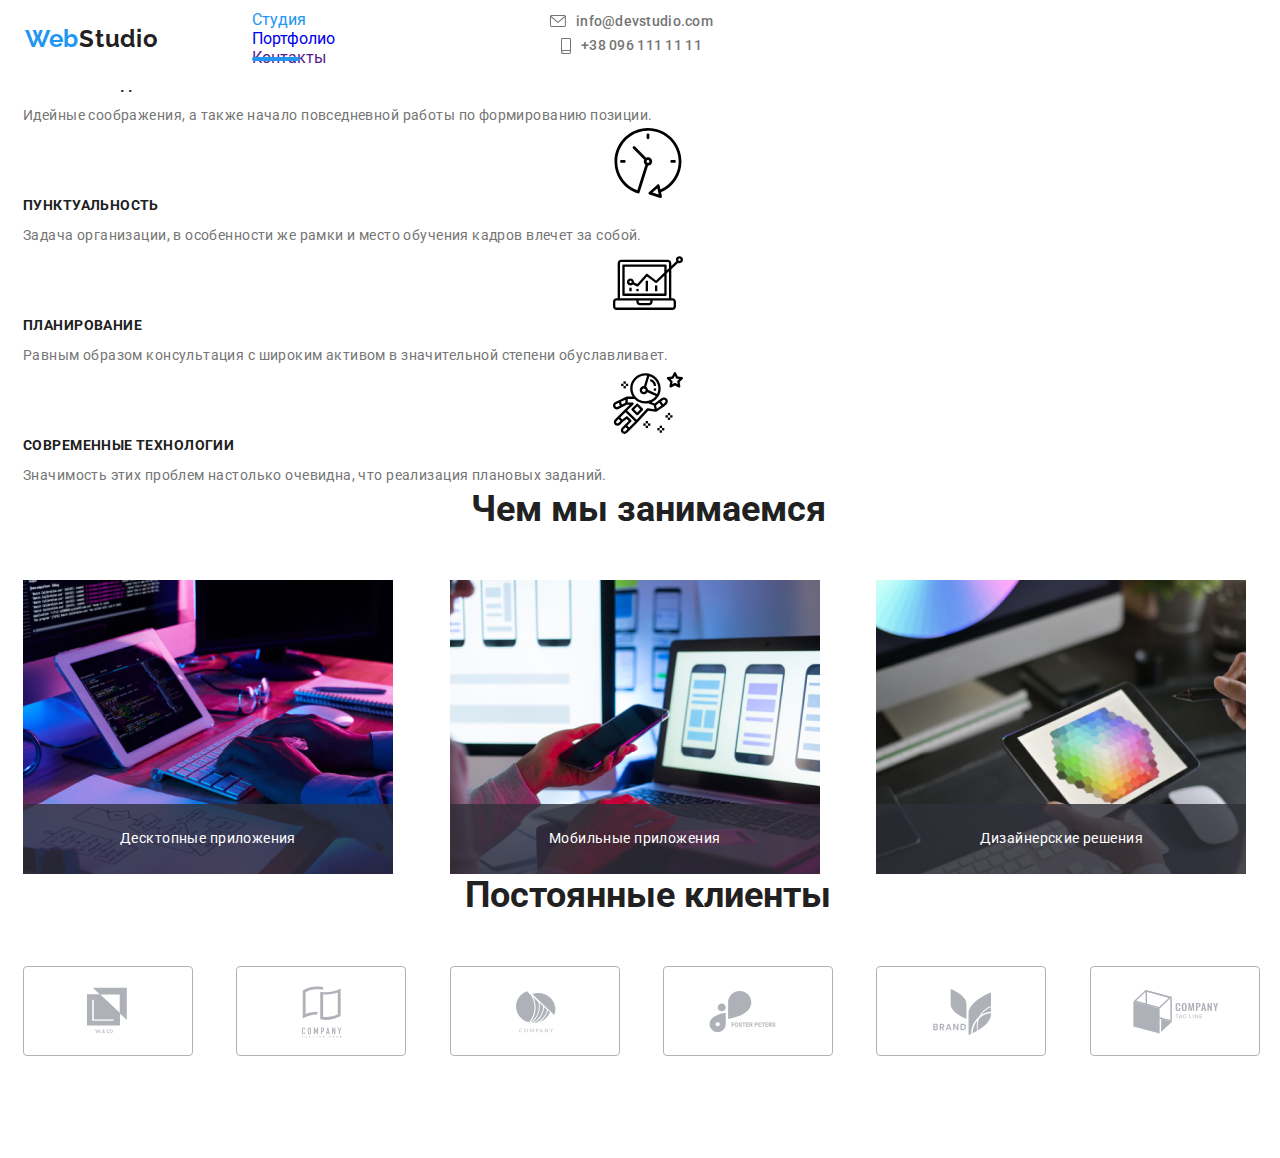
==== commit 23e1f978: "clients" ====
--- a/index.html
+++ b/index.html
@@ -40,6 +40,7 @@
                     <use href="./images/icons.svg#burger"></use>
                 </svg>
             </button>
+         <ul class="list">
             <a class="contact-link contact-list__link link" href="mailto:info@devstudio.com">
                 <svg class="contact-list__icon">
                     <use href="./images/icons.svg#envelope"></use>
@@ -52,6 +53,7 @@
                 </svg>
                 +38 096 111 11 11
             </a>
+        </ul>
          </div>
         <div class="mobile-menu" data-menu>
             <button type="button" class="mobile-menu__close-btn" data-menu-close>
@@ -93,27 +95,6 @@
                 </li>
             </ul>     
         </div>
-        <div class="tablet-menu">
-            <ul class="tablet-menu__list list">
-               <li class="tablet-menu__item">
-                   <a href="" class="tablet-menu__link active-link link">Студия</a>
-               </li>
-               <li class="tablet-menu__item">
-                   <a href="" class="tablet-menu__link link">Портфолио</a>
-               </li>
-               <li class="tablet-menu__item">
-                   <a href="" class="tablet-menu__link link">Контакты</a>
-               </li>
-            </ul>
-            <ul class="tablet-contact__list list">
-                <li class="tablet-contact__item mobile-tel">
-                    <a class="tablet-tel__link link" href="tel:+380961111111">+38 096 111 11 11</a>
-                </li> 
-                <li class="tablet-contact__item mobile-mail">
-                    <a class="tablet-mail__link link" href="mailto:info@devstudio.com">info@devstudio.com</a>
-                </li>
-            </ul>   
-        </div>
     </header>
     <main>
         <!--HERO-->
@@ -123,9 +104,9 @@
                 <button class="modal-btn" type="button" data-modal-open>Заказать услугу</button>
             </div>
         </section>-->
-        <!--<section class="section">
-            <!--features--
-            <div class="container">
+        <section class="section-features">
+            <!--features-->
+            <div class="features__container container">
                 <h2 class="visually-hidden">Особенности</h2>
                 <ul class="features-list list">
                     <li class="features-list__item">
@@ -170,9 +151,9 @@
                     </li>
                 </ul>
             </div>
-        </section>-->
-        <!--<section class="section">
-            <!--about--
+        </section>
+        <section class="section-about section">
+            <!--about-->
             <div class="container">
                 <h2 class="title">Чем мы занимаемся</h2>
                 <ul class="about-list list">
@@ -199,7 +180,7 @@
                     </li>
                 </ul>
             </div>
-        </section>-->
+        </section>
         <!--<section class="section team">
             <!--team--
             <div class="container">
@@ -357,8 +338,8 @@
                 </ul>
             </div>
         </section>-->
-        <!--<section class="section clients">
-            <!--our clients--
+        <section class="section clients">
+            <!--our clients-->
             <div class="container">
                 <h2 class="title">Постоянные клиенты</h2>
                 <ul class="clients-list list">
@@ -418,7 +399,7 @@
                     </li>
                 </ul>
             </div>
-        </section>-->
+        </section>
     </main>
     <!--FOOTER-->
     <!--<footer class="footer">
--- a/css/main.min.css
+++ b/css/main.min.css
@@ -1,2 +1,2 @@
-:root{--main-font: "Roboto", sans-serif;--secondary-font: "Raleway", sans-serif;--accent-color: #2196f3;--saction-pt: 47px;--saction-pb: 47px}body{font-family:var(--main-font);width:100%;max-width:100%;overflow-x:hidden}h1,h2,h3,h4,h5,h6,p{margin:0}ul,ol{margin:0;padding:0}img{display:block}.link{text-decoration:none}.list{list-style:none}.address{font-style:normal}.visually-hidden{position:absolute !important;clip:rect(1px 1px 1px 1px);clip:rect(1px, 1px, 1px, 1px);padding:0 !important;border:0 !important;height:1px !important;width:1px !important;overflow:hidden}.container{padding-left:15px;padding-right:15px}.header .container{display:flex;align-items:center;justify-content:space-between}@media screen and (min-width: 480px){.container{width:480px;margin:0 auto}}@media screen and (min-width: 768px){.container{width:768px}}@media screen and (min-width: 1200px){.container{width:1200px}}.section{padding-top:var(--saction-pt);padding-bottom:var(--saction-pb)}.logo{font-family:var(--secondary-font);font-weight:bold;font-size:26px;line-height:1.19;letter-spacing:0.03em;color:#2196f3;margin-right:93px}.logo-theme_light{color:#212121}.logo-theme_dark{color:#ffffff}.contact-list__link{display:flex;justify-content:center;align-items:center}.title{font-weight:bold;font-size:36px;line-height:1.17;color:#212121;margin-bottom:50px;text-align:center}.social-list{display:flex;align-items:center;justify-content:space-between;margin-left:32px;margin-right:32px}.social-list__link{display:flex;justify-content:center;align-items:center;width:44px;height:44px;border-radius:50%;background-color:#ffffff;transition:background-color 250ms cubic-bezier(0.4, 0, 0.2, 1)}.social-list__link:hover,.social-list__link:focus{background-color:var(--accent-color)}.social-list__icon{width:20px;height:20px;fill:#afb1b8;transition:fill 250ms cubic-bezier(0.4, 0, 0.2, 1)}.social-list__link:hover .social-list__icon,.social-list__link:focus .social-list__icon{fill:#ffffff}.social-list-icon_dark-theme{width:20px;height:20px;fill:#ffffff}.backdrop{position:fixed;top:0;left:0;width:100vw;height:100vh;background:rgba(0,0,0,0.2);transition:250ms cubic-bezier(0.4, 0, 0.2, 1)}.modal{position:absolute;width:528px;min-height:580px;left:50%;top:50%;padding:40px;transform:translate(-50%, -50%);background-color:#FFFFFF;box-shadow:0px 1px 3px rgba(0,0,0,0.12),0px 1px 1px rgba(0,0,0,0.14),0px 2px 1px rgba(0,0,0,0.2);border-radius:4px}.modal-close-btn{position:absolute;top:8px;right:8px;width:30px;height:30px;padding:1px 5px;background:#FFFFFF;border:1px solid rgba(0,0,0,0.1);border-radius:50%;cursor:pointer}.modal-close-btn:hover,.modal-close-btn:focus{fill:var(--accent-color)}.is-hidden{opacity:0;visibility:hidden;pointer-events:none}.modal-form{display:flex;flex-direction:column}.modal-form__text{width:448px;height:23px;margin-bottom:12px;font-size:20px;line-height:1.15;text-align:center;letter-spacing:0.03em;color:#212121}.modal-form__field{margin-bottom:10px;font-size:12px;line-height:1.17;letter-spacing:0.01em;color:#757575}.modal-form__input-wrapper{position:relative;display:block;margin-top:4px}.modal-form__input{width:100%;height:40px;box-sizing:border-box;border-radius:4px;border:1px solid rgba(33,33,33,0.2);padding-left:42px;transition:border-color 250ms cubic-bezier(0.4, 0, 0.2, 1)}.modal-form__input:focus{outline:none;border-color:var(--accent-color)}.modal-form__icon{position:absolute;top:50%;left:12px;width:18px;height:18px;transform:translateY(-50%);transition:fill 250ms cubic-bezier(0.4, 0, 0.2, 1)}.modal-form__input:focus+.modal-form__icon{fill:var(--accent-color)}.modal-comment{margin-bottom:20px}.modal-form__comment{width:100%;height:120px;padding:12px 16px;border:1px solid rgba(33,33,33,0.2);box-sizing:border-box;border-radius:4px;resize:none;transition:border-color 250ms cubic-bezier(0.4, 0, 0.2, 1)}.modal-form__comment::placeholder{font-size:12px;line-height:1.17;letter-spacing:0.01em;color:rgba(117,117,117,0.5)}.modal-form__comment:focus{outline:none;border-color:var(--accent-color)}.modal-form__term{position:absolute;width:1px;height:1px;margin:-1px;border:0;padding:0;clip:rect(0 0 0 0);overflow:hidden}.check__icon{position:absolute;width:16px;height:16px}.modal-form__term:checked+.check__icon{background-color:var(--accent-color);transition:background-color 250ms cubic-bezier(0.4, 0, 0.2, 1)}.modal-form__check-desc{display:flex;align-items:center;position:relative;font-size:14px;line-height:24px;margin-bottom:30px;letter-spacing:0.03em;color:#757575}.modal-form__check-desc::before{display:block;content:"";width:16px;height:16px;margin-right:8px;color:#212121;outline:1px solid #000000;cursor:pointer}.modal-form__term:focus+.modal-form__check-desc::before{box-shadow:0 0 0 2px var(--accent-color)}.checkbox__link{color:var(--accent-color)}.modal-form__btn{width:200px;height:50px;align-self:center;background:#2196F3;box-shadow:0px 4px 4px rgba(0,0,0,0.15);border-radius:4px;border:none;font-size:16px;line-height:1.88;padding:10px 56px;display:flex;align-items:center;text-align:center;letter-spacing:0.06em;cursor:pointer;color:#FFFFFF}.modal-form__btn:focus,.modal-form__btn:hover{background-color:#188CE8;transition:background-color 250ms cubic-bezier(0.4, 0, 0.2, 1)}.header{padding-top:10px;padding-left:10px}@media screen and (max-width: 767px){.navigation__list{display:none}.contact-link{display:none}.tel-link{display:none}.burger__btn{top:10px;right:10px}.burger__icon{width:40px;height:40px;fill:#212121;transition:color 250ms cubic-bezier(0.4, 0, 0.2, 1)}.burger__btn:hover .burger__icon,.burger__btn:focus .burger__icon{fill:var(--accent-color)}.burger__btn,.mobile-menu__close-btn{background-color:transparent;border:none;padding:0;cursor:pointer}.mobile-menu__close-btn{position:absolute;top:10px;right:15px}.mobile-menu__close-icon{width:40px;height:40px;fill:#212121;transition:color 250ms cubic-bezier(0.4, 0, 0.2, 1)}.mobile-menu__close-btn:hover .mobile-menu__close-icon,.mobile-menu__close-btn:focus .mobile-menu__close-icon{fill:var(--accent-color)}.mobile-menu{position:fixed;top:0;left:50%;width:100vw;max-width:480px;height:100vh;padding:48px 40px;background-color:#c23131;transform:translateY(-100%) translateX(-50%);transition:color 250ms cubic-bezier(0.4, 0, 0.2, 1)}.is-open{transform:translateY(0) translateX(-50%)}}@media screen and (min-width: 768px){.burger__btn{display:none}.mobile-menu{display:none}}.logo{margin-right:88px}.tablet-menu{position:absolute;width:768px;height:80px;left:0px;top:0px;background:#FFFFFF}.tablet-menu__list{position:absolute;width:294px;height:48px;left:237px;top:32px}.tablet-menu__item{margin-right:50px}.tablet-menu__link{width:78px;height:16px;font-size:14px;line-height:1.14;letter-spacing:0.02em;color:#212121}.tablet-contact__item{margin-left:88px}.tablet-tel__link{width:116px;height:14px;font-size:12px;line-height:1.17;letter-spacing:0.02em;color:#757575}.hero{max-width:1600px;margin:0 auto;padding-top:200px;padding-bottom:200px;background:#2f303a;text-align:center;background-image:linear-gradient(rgba(47,48,58,0.4), rgba(47,48,58,0.4)),url("../images/hero/bg.jpg");background-repeat:no-repeat;background-size:cover}.hero__title{font-weight:900;font-size:44px;line-height:1.36;text-transform:uppercase;color:#ffffff;margin-bottom:30px;width:696px;margin-left:auto;margin-right:auto}.modal-btn{font-weight:bold;font-size:16px;line-height:1.9;cursor:pointer;color:#ffffff;background:#2196f3;box-shadow:0px 4px 4px rgba(0,0,0,0.15);min-width:200px;border:none;padding:10px 32px}.features-list{display:flex;margin-left:-30px;margin-top:-30px}.features-list__item{margin-left:30px;margin-top:30px;flex-basis:calc(100% / 4 - 30px)}.feature-container__list{display:flex;justify-content:center;align-items:center;width:270px;height:120px;margin-bottom:30px;background:#f5f4fa;border-radius:4px}.features-list__icon{width:70px;height:70px}.titles-list{font-weight:bold;font-size:14px;line-height:1.14;letter-spacing:0.03em;text-transform:uppercase;color:#212121;margin-bottom:10px}.titles-list__description{font-weight:normal;font-size:14px;line-height:1.71;letter-spacing:0.03em;color:#757575}.about-list{display:flex;margin-left:-30px;margin-top:-30px}.about-list__item{position:relative;margin-left:30px;margin-top:30px;flex-basis:calc(100% / 3 - 30px)}.about-list__wrapper{bottom:0;position:absolute;width:370px;height:70px;background:rgba(47,48,58,0.8)}.about-text_background{margin:27px auto;width:198px;height:16px;font-size:14px;line-height:1.14;text-align:center;letter-spacing:0.03em;color:#FFFFFF}.team{padding-bottom:47px;background:#f5f4fa}.team__title{font-style:normal;font-size:16px;font-weight:500;line-height:1.19;letter-spacing:0.03em;color:#212121;margin-bottom:10px;text-align:center}.team-list{display:flex;margin-left:-30px;margin-top:-30px}.team-container{padding-top:30px;padding-bottom:30px;box-shadow:0px 1px 3px rgba(0,0,0,0.12),0px 1px 1px rgba(0,0,0,0.14),0px 2px 1px rgba(0,0,0,0.2)}.team-list__item{margin-left:30px;margin-top:30px;flex-basis:calc(100% / 4 - 30px);background:#ffffff;box-shadow:0px 1px 3px rgba(0,0,0,0.12),0px 1px 1px rgba(0,0,0,0.14),0px 2px 1px rgba(0,0,0,0.2);border-radius:0px 0px 4px 4px}.team-title-description{font-weight:normal;font-size:16px;line-height:1.19;letter-spacing:0.03em;margin-bottom:16px;color:#757575;text-align:center}.clients{padding-bottom:94px}.clients-list{display:flex;margin-left:-30px;margin-top:-30px;justify-content:center;align-items:center}.clients-list__item{margin-left:30px;margin-top:30px;flex-basis:calc(100% / 6 - 30px)}.clients-logo{width:170px;height:90px;border:1px solid #afb1b8;box-sizing:border-box;border-radius:4px}.clients-logo__link{width:170px;height:90px;display:flex;justify-content:center;align-items:center;transition:color 250ms cubic-bezier(0.4, 0, 0.2, 1)}.clients-logo__icon{fill:#afb1b8;transition:fill 250ms cubic-bezier(0.4, 0, 0.2, 1)}.clients-logo__link:hover .clients-logo__icon,.clients-logo__link:focus .clients-logo__icon{fill:var(--accent-color)}.footer{background-color:#2f303a;margin:0;padding:60px 0}.footer-container{display:flex;width:1600px;height:252px;background:#2f303a}.footer-address-container{display:block;box-sizing:border-box}.address{position:absolute;display:block;margin-top:20px;margin-right:215px;text-align:left}.address-list-footer__item{margin-bottom:9px}.contact-address{font-weight:500;font-size:14px;line-height:1.14;letter-spacing:0.02em;margin-top:20px;color:#ffffff;margin-left:auto;transition:color 250ms cubic-bezier(0.4, 0, 0.2, 1)}.contact-address:hover,.contact-address:focus{color:#2196f3}.logo-footer{margin-top:60px}.social-list-container{width:206px;height:80px;margin:0 0 0 70px;align-items:center;justify-content:flex-start}.titles-dark-them{display:block;margin:0 0 20px 0;padding:0;font-size:14px;line-height:1.14;letter-spacing:0.03em;text-transform:uppercase;text-align:left;color:#ffffff}.social-list-footer{display:flex;align-items:center;justify-content:space-between}.social-list-footer__link{display:flex;justify-content:center;align-items:center;width:44px;height:44px;border-radius:50%;background-color:rgba(255,255,255,0.1);transition:background-color 250ms cubic-bezier(0.4, 0, 0.2, 1)}.social-list-footer__link:hover,.social-list-footer__link:focus{background-color:var(--accent-color)}.social-list-footer__icon{width:20px;height:20px;fill:#ffffff}.footer-container__subscription{margin-left:94px}.subscription{display:flex}.footer-form__input{width:358px;height:50px;padding-left:16px;padding-top:14px;padding-bottom:14px;color:#FFFFFF;background:#2F303A;border:1px solid rgba(255,255,255,0.3);box-sizing:border-box;filter:drop-shadow(0px 4px 4px rgba(0,0,0,0.15));border-radius:4px}.subscription-btn{min-width:200px;height:50px;padding-left:30px;padding-top:10px;padding-bottom:10px;margin-left:12px;background:#2196F3;box-shadow:0px 4px 4px rgba(0,0,0,0.15);border-radius:4px;border:none;font-size:16px;line-height:1.88;text-align:center;letter-spacing:0.06em;color:#FFFFFF}.icon-send{width:24px;height:24px;margin-left:10px;margin-top:auto;margin-bottom:auto;fill:#FFFFFF}
+:root{--main-font: "Roboto", sans-serif;--secondary-font: "Raleway", sans-serif;--accent-color: #2196f3;--saction-pt-mob: 60px;--saction-pb-mob: 60px;--saction-pt-tablet: 60px;--saction-pb-tablet: 60px;--saction-pt-desktop: 47px;--saction-pb-desktop: 47px}body{font-family:var(--main-font);width:100%;max-width:100%;overflow-x:hidden}h1,h2,h3,h4,h5,h6,p{margin:0}ul,ol{margin:0;padding:0}img{display:block}.link{text-decoration:none}.list{list-style:none}.address{font-style:normal}.visually-hidden{position:absolute !important;clip:rect(1px 1px 1px 1px);clip:rect(1px, 1px, 1px, 1px);padding:0 !important;border:0 !important;height:1px !important;width:1px !important;overflow:hidden}.container{padding-left:15px;padding-right:15px}.header .container{display:flex;align-items:center;justify-content:space-between}@media screen and (min-width: 480px){.container .container{width:480px;margin:0 auto}}@media screen and (min-width: 768px){.container .container{width:768px}}@media screen and (min-width: 1200px){.container .container{width:1200px}}.section{padding-top:var(--saction-pt);padding-bottom:var(--saction-pb)}.logo{font-family:var(--secondary-font);font-weight:bold;font-size:26px;line-height:1.19;letter-spacing:0.03em;color:#2196f3;margin-right:93px}.logo-theme_light{color:#212121}.logo-theme_dark{color:#ffffff}.contact-list__icon{width:16px;height:12px;margin-right:10px;fill:#757575;transition:color 250ms cubic-bezier(0.4, 0, 0.2, 1)}.contact-link:hover .contact-list__icon,.contact-link:focus .contact-list__icon{fill:var(--accent-color)}.contact-link{font-weight:500;font-size:14px;line-height:1.14;letter-spacing:0.02em;color:#757575;margin-left:auto;margin-right:50px;margin-bottom:9px;transition:color 250ms cubic-bezier(0.4, 0, 0.2, 1)}.contact-link:hover,.contact-link:focus{color:#2196f3}.contact-list__link{display:flex;justify-content:center;align-items:center}.tel-link{font-weight:500;font-size:14px;line-height:1.14;letter-spacing:0.02em;color:#757575;margin-right:50px;margin-bottom:9px;transition:color 250ms cubic-bezier(0.4, 0, 0.2, 1)}.tel-link:hover,.tel-link:focus{color:#2196f3}.tel-list__icon{width:10px;height:16px;margin-right:10px;fill:#757575;transition:color 250ms cubic-bezier(0.4, 0, 0.2, 1)}.tel-link:hover .tel-list__icon,.tel-link:focus .tel-list__icon{fill:var(--accent-color)}.tel-list__link{display:flex;justify-content:center;align-items:center}.title{font-weight:bold;font-size:36px;line-height:1.17;color:#212121;margin-bottom:50px;text-align:center}.social-list{display:flex;align-items:center;justify-content:space-between;margin-left:32px;margin-right:32px}.social-list__link{display:flex;justify-content:center;align-items:center;width:44px;height:44px;border-radius:50%;background-color:#ffffff;transition:background-color 250ms cubic-bezier(0.4, 0, 0.2, 1)}.social-list__link:hover,.social-list__link:focus{background-color:var(--accent-color)}.social-list__icon{width:20px;height:20px;fill:#afb1b8;transition:fill 250ms cubic-bezier(0.4, 0, 0.2, 1)}.social-list__link:hover .social-list__icon,.social-list__link:focus .social-list__icon{fill:#ffffff}.social-list-icon_dark-theme{width:20px;height:20px;fill:#ffffff}.backdrop{position:fixed;top:0;left:0;width:100vw;height:100vh;background:rgba(0,0,0,0.2);transition:250ms cubic-bezier(0.4, 0, 0.2, 1);overflow-y:scroll}.modal{position:absolute;width:528px;min-height:580px;left:50%;top:50%;padding:40px;transform:translate(-50%, -50%);background-color:#FFFFFF;box-shadow:0px 1px 3px rgba(0,0,0,0.12),0px 1px 1px rgba(0,0,0,0.14),0px 2px 1px rgba(0,0,0,0.2);border-radius:4px}.modal-close-btn{position:absolute;top:8px;right:8px;width:30px;height:30px;padding:1px 5px;background:#FFFFFF;border:1px solid rgba(0,0,0,0.1);border-radius:50%;cursor:pointer}.modal-close-btn:hover,.modal-close-btn:focus{fill:var(--accent-color)}.is-hidden{opacity:0;visibility:hidden;pointer-events:none}.modal-form{display:flex;flex-direction:column}.modal-form__text{width:448px;height:23px;margin-bottom:12px;font-size:20px;line-height:1.15;text-align:center;letter-spacing:0.03em;color:#212121}.modal-form__field{margin-bottom:10px;font-size:12px;line-height:1.17;letter-spacing:0.01em;color:#757575}.modal-form__input-wrapper{position:relative;display:block;margin-top:4px}.modal-form__input{width:100%;height:40px;box-sizing:border-box;border-radius:4px;border:1px solid rgba(33,33,33,0.2);padding-left:42px;transition:border-color 250ms cubic-bezier(0.4, 0, 0.2, 1)}.modal-form__input:focus{outline:none;border-color:var(--accent-color)}.modal-form__icon{position:absolute;top:50%;left:12px;width:18px;height:18px;transform:translateY(-50%);transition:fill 250ms cubic-bezier(0.4, 0, 0.2, 1)}.modal-form__input:focus+.modal-form__icon{fill:var(--accent-color)}.modal-comment{margin-bottom:20px}.modal-form__comment{width:100%;height:120px;padding:12px 16px;border:1px solid rgba(33,33,33,0.2);box-sizing:border-box;border-radius:4px;resize:none;transition:border-color 250ms cubic-bezier(0.4, 0, 0.2, 1)}.modal-form__comment::placeholder{font-size:12px;line-height:1.17;letter-spacing:0.01em;color:rgba(117,117,117,0.5)}.modal-form__comment:focus{outline:none;border-color:var(--accent-color)}.modal-form__term{position:absolute;width:1px;height:1px;margin:-1px;border:0;padding:0;clip:rect(0 0 0 0);overflow:hidden}.check__icon{position:absolute;width:16px;height:16px}.modal-form__term:checked+.check__icon{background-color:var(--accent-color);transition:background-color 250ms cubic-bezier(0.4, 0, 0.2, 1)}.modal-form__check-desc{display:flex;align-items:center;position:relative;font-size:14px;line-height:24px;margin-bottom:30px;letter-spacing:0.03em;color:#757575}.modal-form__check-desc::before{display:block;content:"";width:16px;height:16px;margin-right:8px;color:#212121;outline:1px solid #000000;cursor:pointer}.modal-form__term:focus+.modal-form__check-desc::before{box-shadow:0 0 0 2px var(--accent-color)}.checkbox__link{color:var(--accent-color)}.modal-form__btn{width:200px;height:50px;align-self:center;background:#2196F3;box-shadow:0px 4px 4px rgba(0,0,0,0.15);border-radius:4px;border:none;font-size:16px;line-height:1.88;padding:10px 56px;display:flex;align-items:center;text-align:center;letter-spacing:0.06em;cursor:pointer;color:#FFFFFF}.modal-form__btn:focus,.modal-form__btn:hover{background-color:#188CE8;transition:background-color 250ms cubic-bezier(0.4, 0, 0.2, 1)}.header{padding-top:10px;padding-left:10px}.logo{width:134px;height:28px;font-size:24px;line-height:1.17;letter-spacing:0.03em}@media screen and (max-width: 767px){.navigation__list{display:none}.contact-link{display:none}.tel-link{display:none}.burger__btn{top:10px;right:10px}.burger__icon{width:40px;height:40px;fill:#212121;transition:color 250ms cubic-bezier(0.4, 0, 0.2, 1)}.burger__btn:hover .burger__icon,.burger__btn:focus .burger__icon{fill:var(--accent-color)}.burger__btn,.mobile-menu__close-btn{background-color:transparent;border:none;padding:0;cursor:pointer}.mobile-menu__close-btn{position:absolute;top:10px;right:15px}.mobile-menu__close-icon{width:40px;height:40px;fill:#212121;transition:color 250ms cubic-bezier(0.4, 0, 0.2, 1)}.mobile-menu__close-btn:hover .mobile-menu__close-icon,.mobile-menu__close-btn:focus .mobile-menu__close-icon{fill:var(--accent-color)}.mobile-menu{position:fixed;top:0;left:50%;width:100vw;max-width:480px;height:100vh;padding:48px 40px;background-color:#c23131;transform:translateY(-100%) translateX(-50%);transition:color 250ms cubic-bezier(0.4, 0, 0.2, 1)}.is-open{transform:translateY(0) translateX(-50%)}}@media screen and (min-width: 768px){.burger__btn{display:none}.mobile-menu{display:none}}.header{position:absolute;width:768px;height:80px;left:0px;top:0px;background:#FFFFFF}.header .container{display:flex;align-items:center}.navigation{display:flex;align-items:center}.navigation-list{display:flex;align-items:center}.navigation-link{font-size:14px;line-height:1.14;letter-spacing:0.02em;color:#212121;transition:color 250ms cubic-bezier(0.4, 0, 0.2, 1)}.navigation-link:hover,.navigation-link:focus{color:#2196f3}.navigation-item:not(:last-child){margin-right:50px}.active-link{color:#2196f3}.active-link::after{display:block;content:"";position:absolute;width:48px;height:4px;margin-top:28px;background:#2196F3;border-radius:2px}.hero{max-width:1600px;margin:0 auto;padding-top:200px;padding-bottom:200px;background:#2f303a;text-align:center;background-image:linear-gradient(rgba(47,48,58,0.4), rgba(47,48,58,0.4)),url("../images/hero/bg.jpg");background-repeat:no-repeat;background-size:cover}.hero__title{font-weight:900;font-size:44px;line-height:1.36;text-transform:uppercase;color:#ffffff;margin-bottom:30px;width:696px;margin-left:auto;margin-right:auto}.modal-btn{font-weight:bold;font-size:16px;line-height:1.9;cursor:pointer;color:#ffffff;background:#2196f3;box-shadow:0px 4px 4px rgba(0,0,0,0.15);min-width:200px;border:none;padding:10px 32px}.feature-container__list{display:flex;justify-content:center;align-items:center}.features-list__icon{width:70px;height:70px}.titles-list{font-weight:bold;font-size:14px;line-height:1.14;letter-spacing:0.03em;text-transform:uppercase;color:#212121;margin-bottom:10px}.titles-list__description{font-weight:normal;font-size:14px;line-height:1.71;letter-spacing:0.03em;color:#757575}@media screen and (max-width: 767px){.section-about{display:none}}.about-list{display:flex;margin-left:-30px;margin-top:-30px}.about-list__item{position:relative;margin-left:30px;margin-top:30px;flex-basis:calc(100% / 3 - 30px)}.about-list__wrapper{bottom:0;position:absolute;width:370px;height:70px;background:rgba(47,48,58,0.8)}.about-text_background{margin:27px auto;width:198px;height:16px;font-size:14px;line-height:1.14;text-align:center;letter-spacing:0.03em;color:#FFFFFF}.team{padding-bottom:47px;background:#f5f4fa}@media screen and (max-width: 767px){.team{padding-top:var(--saction-pt-mob);padding-bottom:var(--saction-pb-mob)}}.clients{padding-bottom:94px}.clients-list{display:flex;margin-left:-30px;margin-top:-30px;justify-content:center;align-items:center}.clients-list__item{margin-left:30px;margin-top:30px;flex-basis:calc(100% / 6 - 30px)}.clients-logo{width:170px;height:90px;border:1px solid #afb1b8;box-sizing:border-box;border-radius:4px}.clients-logo__link{width:170px;height:90px;display:flex;justify-content:center;align-items:center;transition:color 250ms cubic-bezier(0.4, 0, 0.2, 1)}.clients-logo__icon{fill:#afb1b8;transition:fill 250ms cubic-bezier(0.4, 0, 0.2, 1)}.clients-logo__link:hover .clients-logo__icon,.clients-logo__link:focus .clients-logo__icon{fill:var(--accent-color)}.footer{background-color:#2f303a;margin:0;padding:60px 0}.footer-container{display:flex;width:1600px;height:252px;background:#2f303a}.footer-address-container{display:block;box-sizing:border-box}.address{position:absolute;display:block;margin-top:20px;margin-right:215px;text-align:left}.address-list-footer__item{margin-bottom:9px}.contact-address{font-weight:500;font-size:14px;line-height:1.14;letter-spacing:0.02em;margin-top:20px;color:#ffffff;margin-left:auto;transition:color 250ms cubic-bezier(0.4, 0, 0.2, 1)}.contact-address:hover,.contact-address:focus{color:#2196f3}.logo-footer{margin-top:60px}.social-list-container{width:206px;height:80px;margin:0 0 0 70px;align-items:center;justify-content:flex-start}.titles-dark-them{display:block;margin:0 0 20px 0;padding:0;font-size:14px;line-height:1.14;letter-spacing:0.03em;text-transform:uppercase;text-align:left;color:#ffffff}.social-list-footer{display:flex;align-items:center;justify-content:space-between}.social-list-footer__link{display:flex;justify-content:center;align-items:center;width:44px;height:44px;border-radius:50%;background-color:rgba(255,255,255,0.1);transition:background-color 250ms cubic-bezier(0.4, 0, 0.2, 1)}.social-list-footer__link:hover,.social-list-footer__link:focus{background-color:var(--accent-color)}.social-list-footer__icon{width:20px;height:20px;fill:#ffffff}.footer-container__subscription{margin-left:94px}.subscription{display:flex}.footer-form__input{width:358px;height:50px;padding-left:16px;padding-top:14px;padding-bottom:14px;color:#FFFFFF;background:#2F303A;border:1px solid rgba(255,255,255,0.3);box-sizing:border-box;filter:drop-shadow(0px 4px 4px rgba(0,0,0,0.15));border-radius:4px}.subscription-btn{min-width:200px;height:50px;padding-left:30px;padding-top:10px;padding-bottom:10px;margin-left:12px;background:#2196F3;box-shadow:0px 4px 4px rgba(0,0,0,0.15);border-radius:4px;border:none;font-size:16px;line-height:1.88;text-align:center;letter-spacing:0.06em;color:#FFFFFF}.icon-send{width:24px;height:24px;margin-left:10px;margin-top:auto;margin-bottom:auto;fill:#FFFFFF}
 /*# sourceMappingURL=main.min.css.map */